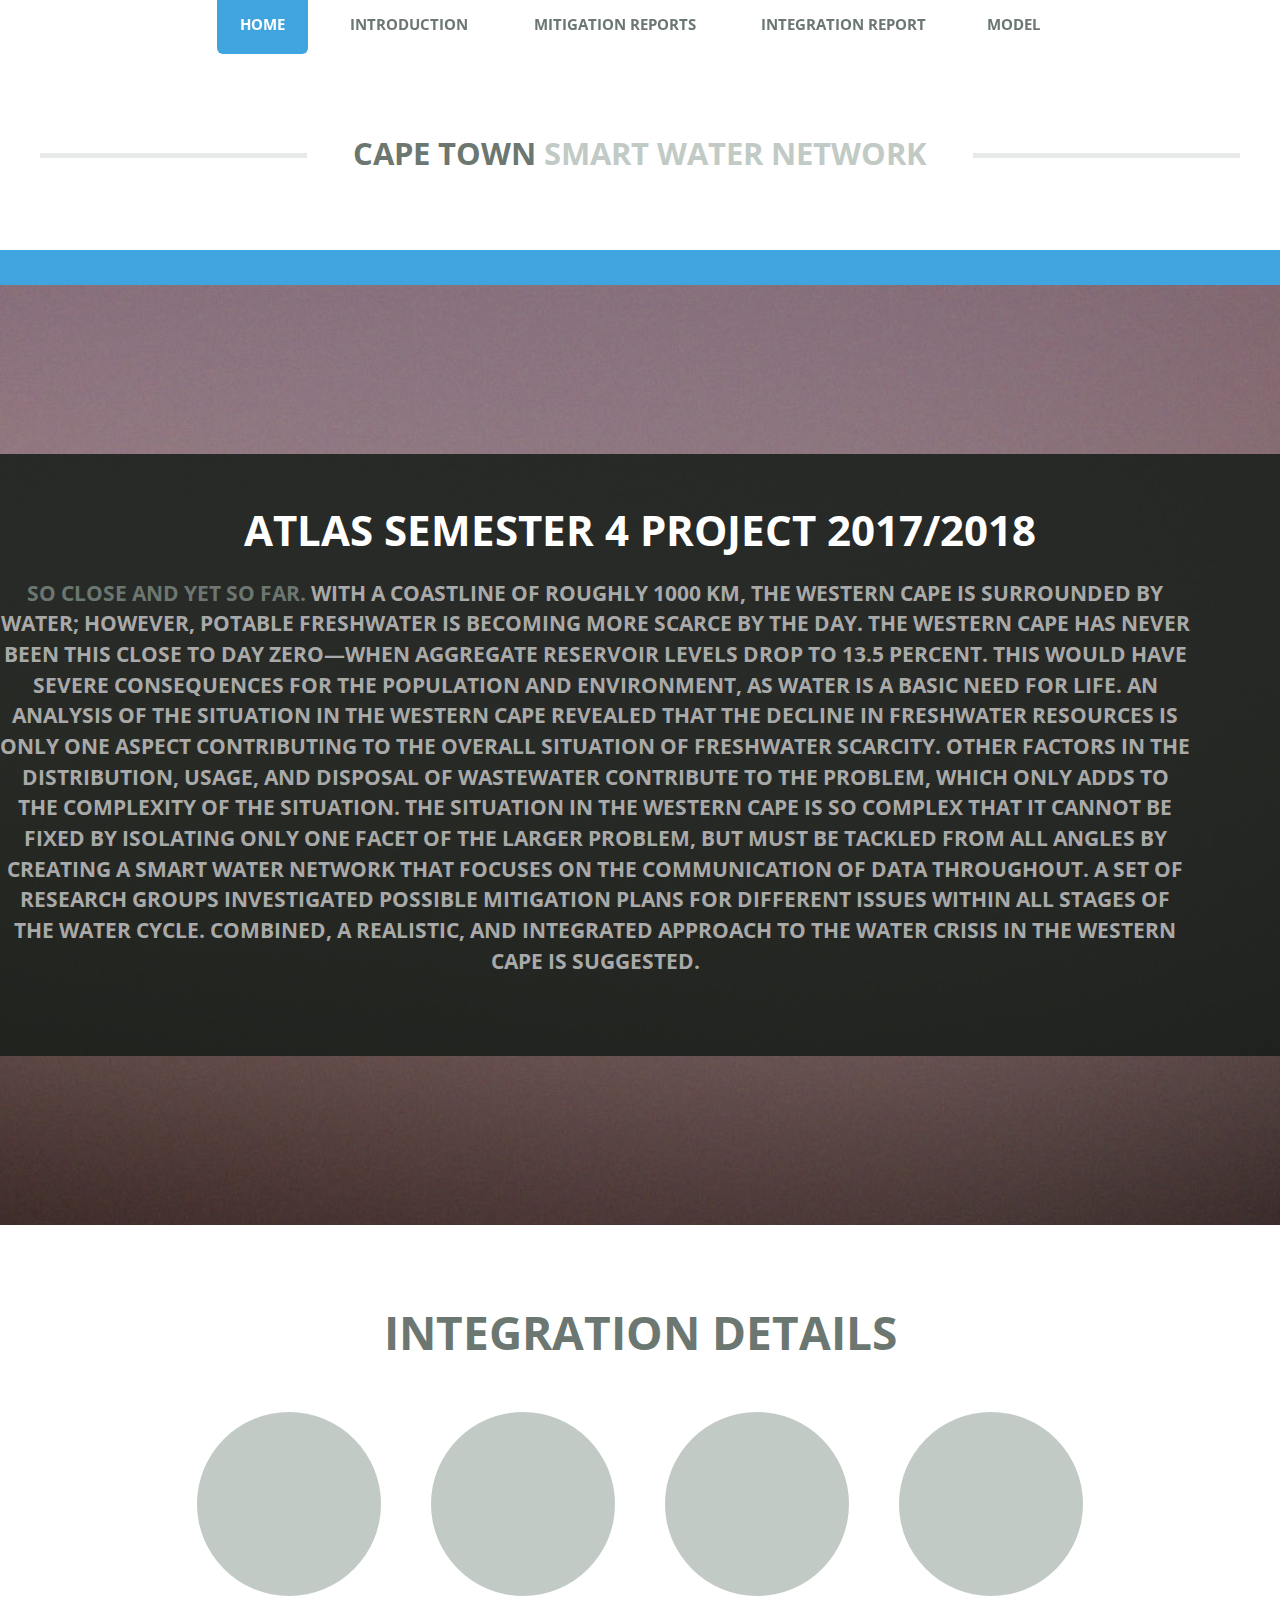
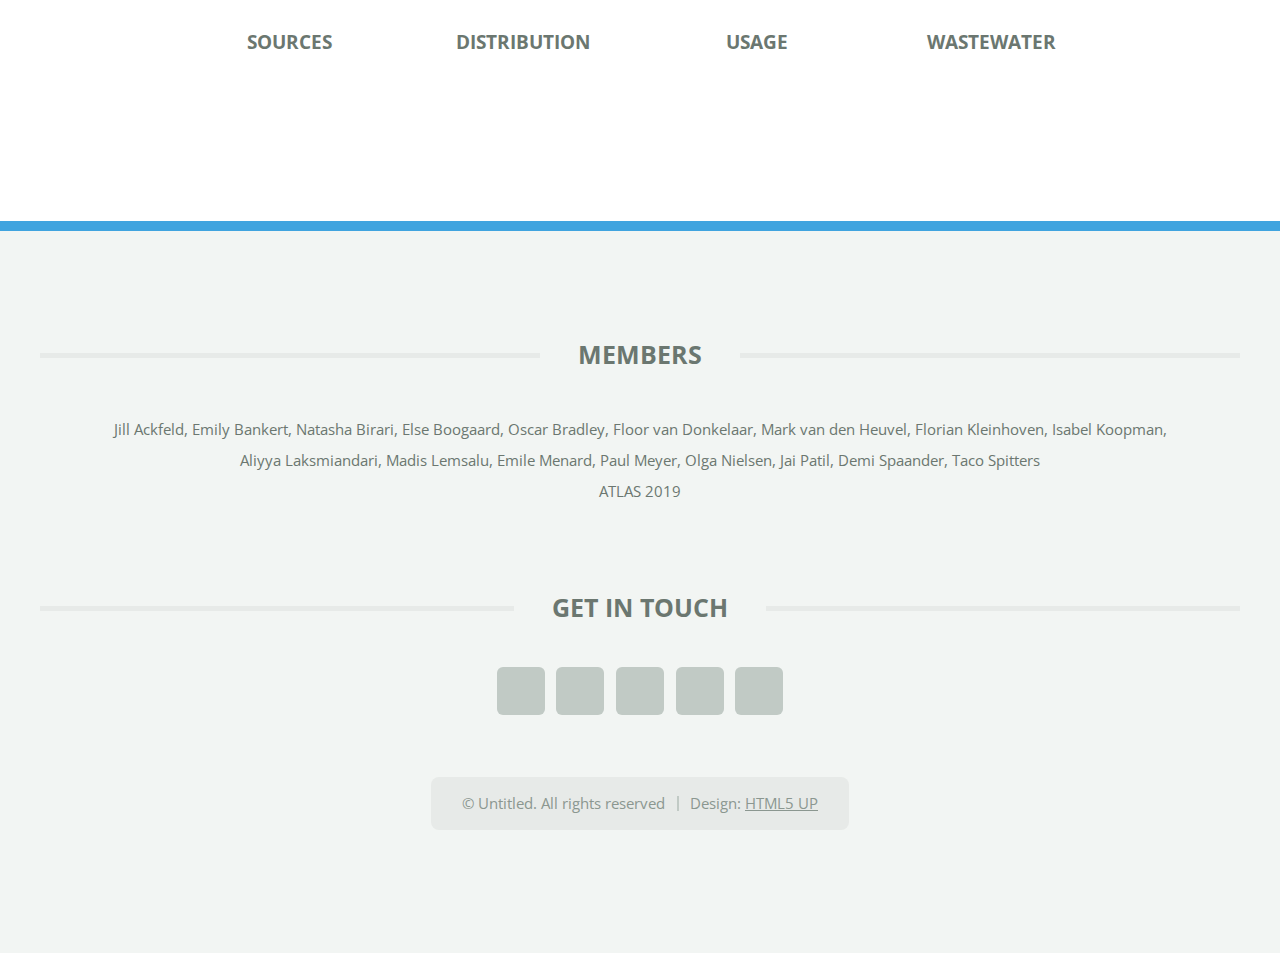
==== index.html @ 5a36649b "icons fa" ====
<!DOCTYPE HTML>
<!--
	TXT by HTML5 UP
	html5up.net | @ajlkn
	Free for personal and commercial use under the CCA 3.0 license (html5up.net/license)
-->
<html>
	<head>
		<title>Water Project</title>
		<meta charset="utf-8" />
		<meta name="viewport" content="width=device-width, initial-scale=1" />
		<!--[if lte IE 8]><script src="assets/js/ie/html5shiv.js"></script><![endif]-->
		<link rel="stylesheet" href="assets/css/main.css" />
		<!--[if lte IE 8]><link rel="stylesheet" href="assets/css/ie8.css" /><![endif]-->
	</head>
	<body class="homepage">
		<div id="page-wrapper">

			<!-- Header -->
				<header id="header">
					<div class="logo container">
						<div>
							<h1><a href="index.html" id="logo">Cape Town</a></h1>
							<p>Smart Water Network</p>
						</div>
					</div>
				</header>

			<!-- Nav -->
				<nav id="nav">
					<ul>
						<li class="current"><a href="index.html">Home</a></li>
						<li><a href="introduction.html">Introduction</a></li>
						<li>
							<a href="main-page-mitigation.html">Mitigation Reports</a>
							<ul>
								<li><a href="main-page-mitigation.html#1">Forecasting Water Security</a></li>
								<li><a href="main-page-mitigation.html#2">Governance Assessment Tool</a></li>
								<li><a href="main-page-mitigation.html#3">Urban Water Use Reduction</a></li>
								<li><a href="main-page-mitigation.html#4">Desalination Technology</a></li>
								<li><a href="main-page-mitigation.html#5">Wastewater Treatment</a></li>
								<li><a href="main-page-mitigation.html#6">Water Agriculture Technology</a></li>
</ul>
						</li>
						<li><a href="left-sidebar.html">Integration Report
						<li><a href="no-sidebar.html">Model</a></li>
					</ul>
				</nav>

			<!-- Banner -->
			<div id="main-wrapper">
				<div id="banner-wrapper">
					<section id="banner">
						<h2>ATLAS Semester 4 Project 2017/2018</h2>
						

						<p style="padding-left: auto;padding-right: 90px;"><font color="#A9A9A9"><b>So close and yet so far. </b> With a coastline of roughly 1000 km, the Western Cape is surrounded by water; however, potable freshwater is becoming more scarce by the day. The Western Cape has never been this close to Day Zero—when aggregate reservoir levels drop to 13.5 percent. This would have severe consequences for the population and environment, as water is a basic need for life.
An analysis of the situation in the Western Cape revealed that the decline in freshwater resources is only one aspect contributing to the overall situation of freshwater scarcity. Other factors in the distribution, usage, and disposal of wastewater contribute to the problem, which only adds to the complexity of the situation. The situation in the Western Cape is so complex that it cannot be fixed by isolating only one facet of the larger problem, but must be tackled from all angles by creating a smart water network that focuses on the communication of data throughout.  
A set of research groups investigated possible mitigation plans for different issues within all stages of the water cycle. Combined, a realistic, and integrated approach to the water crisis in the Western Cape is suggested.
							</font></p>
					</section>
				</div>

			<!-- Main -->
					<div id="main" class="container">
						<div class="row 200%">
							<div class="12u">

								<!-- Highlight -->
									<section class="box highlight">
										<header>
											<h2>Integration Details</h2>
										</header>						
										</br>				
										<ul class="special">
											<li><a href="left-sidebar.html#sources" class="icon fa fa-tint"><span class="label">Sources</span></a></br><h3>Sources</h3></li>
											<li><a href="left-sidebar.html#distribution" class="icon fa-tablet"><span class="label">Distribution</span></a></br><h3>Distribution</h3></li>
											<li><a href="left-sidebar.html#usage" class="icon fa-flask"><span class="label">Usage</span></a></br><h3>Usage</h3></li>
											<li><a href="left-sidebar.html#wastewater" class="icon fa-cog"><span class="label">Wastewater</span></a></br><h3>Wastewater</h3></li>
										</ul>
									</section>
							</div>
						</div>
					</div>
				</div>
		</div>

			<!-- Footer -->
				<footer id="footer" class="container">
					<div class="row 200%">
						<div class="12u">

							<!-- About -->
								<section>
									<h2 class="major"><span>Members</span></h2>
									<p>
									Jill Ackfeld, Emily Bankert, Natasha Birari, Else Boogaard, Oscar Bradley, Floor van Donkelaar, Mark van den Heuvel, Florian Kleinhoven, Isabel Koopman, </br>Aliyya Laksmiandari, Madis Lemsalu, Emile Menard, Paul Meyer, Olga Nielsen, Jai Patil, Demi Spaander, Taco Spitters   
									</br> ATLAS 2019</p>
								</section>

						</div>
					</div>
					<div class="row 200%">
						<div class="12u">

							<!-- Contact -->
								<section>
									<h2 class="major"><span>Get in touch</span></h2>
									<ul class="contact">
										<li><a class="icon fa-facebook" href="#"><span class="label">Facebook</span></a></li>
										<li><a class="icon fa-twitter" href="#"><span class="label">Twitter</span></a></li>
										<li><a class="icon fa-instagram" href="#"><span class="label">Instagram</span></a></li>
										<li><a class="icon fa-dribbble" href="#"><span class="label">Dribbble</span></a></li>
										<li><a class="icon fa-google-plus" href="#"><span class="label">Google+</span></a></li>
									</ul>
								</section>

						</div>
					</div>

					<!-- Copyright -->
						<div id="copyright">
							<ul class="menu">
								<li>&copy; Untitled. All rights reserved</li><li>Design: <a href="http://html5up.net">HTML5 UP</a></li>
							</ul>
						</div>
				</footer>
		</div>

		<!-- Scripts -->
			<script src="assets/js/jquery.min.js"></script>
			<script src="assets/js/jquery.dropotron.min.js"></script>
			<script src="assets/js/skel.min.js"></script>
			<script src="assets/js/skel-viewport.min.js"></script>
			<script src="assets/js/util.js"></script>
			<!--[if lte IE 8]><script src="assets/js/ie/respond.min.js"></script><![endif]-->
			<script src="assets/js/main.js"></script>
<script>document.write('<script src="http://' + (location.host || 'localhost').split(':')[0] + ':35729/livereload.js?snipver=1"></' + 'script>')</script>
	</body>
</html>
---- assets/css/main.css ----
@import url("font-awesome.min.css");
@import url("https://fonts.googleapis.com/css?family=Open+Sans:400,400italic,700,700italic|Open+Sans+Condensed:700");

/*
	TXT by HTML5 UP
	html5up.net | @ajlkn
	Free for personal and commercial use under the CCA 3.0 license (html5up.net/license)
*/

/* Reset */

	html, body, div, span, applet, object, iframe, h1, h2, h3, h4, h5, h6, p, blockquote, pre, a, abbr, acronym, address, big, cite, code, del, dfn, em, img, ins, kbd, q, s, samp, small, strike, strong, sub, sup, tt, var, b, u, i, center, dl, dt, dd, ol, ul, li, fieldset, form, label, legend, table, caption, tbody, tfoot, thead, tr, th, td, article, aside, canvas, details, embed, figure, figcaption, footer, header, hgroup, menu, nav, output, ruby, section, summary, time, mark, audio, video {
		margin: 0;
		padding: 0;
		border: 0;
		font-size: 100%;
		font: inherit;
		vertical-align: baseline;
	}

	article, aside, details, figcaption, figure, footer, header, hgroup, menu, nav, section {
		display: block;
	}

	body {
		line-height: 1;
	}

	ol, ul {
		list-style: none;
	}

	blockquote, q {
		quotes: none;
	}

	blockquote:before, blockquote:after, q:before, q:after {
		content: '';
		content: none;
	}

	table {
		border-collapse: collapse;
		border-spacing: 0;
	}

	body {
		-webkit-text-size-adjust: none;
	}

/* Box Model */

	*, *:before, *:after {
		-moz-box-sizing: border-box;
		-webkit-box-sizing: border-box;
		box-sizing: border-box;
	}

/* Containers */

	.container {
		margin-left: auto;
		margin-right: auto;
	}

	.container.\31 25\25 {
		width: 100%;
		max-width: 1200px;
		min-width: 960px;
	}

	.container.\37 5\25 {
		width: 720px;
	}

	.container.\35 0\25 {
		width: 480px;
	}

	.container.\32 5\25 {
		width: 240px;
	}

	.container {
		width: 960px;
	}

	@media screen and (min-width: 737px) {

		.container.\31 25\25 {
			width: 100%;
			max-width: 1500px;
			min-width: 1200px;
		}

		.container.\37 5\25 {
			width: 900px;
		}

		.container.\35 0\25 {
			width: 600px;
		}

		.container.\32 5\25 {
			width: 300px;
		}

		.container {
			width: 1200px;
		}

	}

	@media screen and (min-width: 737px) and (max-width: 1200px) {

		.container.\31 25\25 {
			width: 100%;
			max-width: 1200px;
			min-width: 960px;
		}

		.container.\37 5\25 {
			width: 720px;
		}

		.container.\35 0\25 {
			width: 480px;
		}

		.container.\32 5\25 {
			width: 240px;
		}

		.container {
			width: 960px;
		}

	}

	@media screen and (max-width: 736px) {

		.container.\31 25\25 {
			width: 100%;
			max-width: 125%;
			min-width: 100%;
		}

		.container.\37 5\25 {
			width: 75%;
		}

		.container.\35 0\25 {
			width: 50%;
		}

		.container.\32 5\25 {
			width: 25%;
		}

		.container {
			width: 100% !important;
		}

	}

/* Grid */

	.row {
		border-bottom: solid 1px transparent;
		-moz-box-sizing: border-box;
		-webkit-box-sizing: border-box;
		box-sizing: border-box;
	}

	.row > * {
		float: left;
		-moz-box-sizing: border-box;
		-webkit-box-sizing: border-box;
		box-sizing: border-box;
	}

	.row:after, .row:before {
		content: '';
		display: block;
		clear: both;
		height: 0;
	}

	.row.uniform > * > :first-child {
		margin-top: 0;
	}

	.row.uniform > * > :last-child {
		margin-bottom: 0;
	}

	.row.\30 \25 > * {
		padding: 0 0 0 0px;
	}

	.row.\30 \25 {
		margin: 0 0 -1px 0px;
	}

	.row.uniform.\30 \25 > * {
		padding: 0px 0 0 0px;
	}

	.row.uniform.\30 \25 {
		margin: 0px 0 -1px 0px;
	}

	.row > * {
		padding: 0 0 0 40px;
	}

	.row {
		margin: 0 0 -1px -40px;
	}

	.row.uniform > * {
		padding: 40px 0 0 40px;
	}

	.row.uniform {
		margin: -40px 0 -1px -40px;
	}

	.row.\32 00\25 > * {
		padding: 0 0 0 80px;
	}

	.row.\32 00\25 {
		margin: 0 0 -1px -80px;
	}

	.row.uniform.\32 00\25 > * {
		padding: 80px 0 0 80px;
	}

	.row.uniform.\32 00\25 {
		margin: -80px 0 -1px -80px;
	}

	.row.\31 50\25 > * {
		padding: 0 0 0 60px;
	}

	.row.\31 50\25 {
		margin: 0 0 -1px -60px;
	}

	.row.uniform.\31 50\25 > * {
		padding: 60px 0 0 60px;
	}

	.row.uniform.\31 50\25 {
		margin: -60px 0 -1px -60px;
	}

	.row.\35 0\25 > * {
		padding: 0 0 0 20px;
	}

	.row.\35 0\25 {
		margin: 0 0 -1px -20px;
	}

	.row.uniform.\35 0\25 > * {
		padding: 20px 0 0 20px;
	}

	.row.uniform.\35 0\25 {
		margin: -20px 0 -1px -20px;
	}

	.row.\32 5\25 > * {
		padding: 0 0 0 10px;
	}

	.row.\32 5\25 {
		margin: 0 0 -1px -10px;
	}

	.row.uniform.\32 5\25 > * {
		padding: 10px 0 0 10px;
	}

	.row.uniform.\32 5\25 {
		margin: -10px 0 -1px -10px;
	}

	.\31 2u, .\31 2u\24 {
		width: 100%;
		clear: none;
		margin-left: 0;
	}

	.\31 1u, .\31 1u\24 {
		width: 91.6666666667%;
		clear: none;
		margin-left: 0;
	}

	.\31 0u, .\31 0u\24 {
		width: 83.3333333333%;
		clear: none;
		margin-left: 0;
	}

	.\39 u, .\39 u\24 {
		width: 75%;
		clear: none;
		margin-left: 0;
	}

	.\38 u, .\38 u\24 {
		width: 66.6666666667%;
		clear: none;
		margin-left: 0;
	}

	.\37 u, .\37 u\24 {
		width: 58.3333333333%;
		clear: none;
		margin-left: 0;
	}

	.\36 u, .\36 u\24 {
		width: 50%;
		clear: none;
		margin-left: 0;
	}

	.\35 u, .\35 u\24 {
		width: 41.6666666667%;
		clear: none;
		margin-left: 0;
	}

	.\34 u, .\34 u\24 {
		width: 33.3333333333%;
		clear: none;
		margin-left: 0;
	}

	.\33 u, .\33 u\24 {
		width: 25%;
		clear: none;
		margin-left: 0;
	}

	.\32 u, .\32 u\24 {
		width: 16.6666666667%;
		clear: none;
		margin-left: 0;
	}

	.\31 u, .\31 u\24 {
		width: 8.3333333333%;
		clear: none;
		margin-left: 0;
	}

	.\31 2u\24 + *,
	.\31 1u\24 + *,
	.\31 0u\24 + *,
	.\39 u\24 + *,
	.\38 u\24 + *,
	.\37 u\24 + *,
	.\36 u\24 + *,
	.\35 u\24 + *,
	.\34 u\24 + *,
	.\33 u\24 + *,
	.\32 u\24 + *,
	.\31 u\24 + * {
		clear: left;
	}

	.\-11u {
		margin-left: 91.66667%;
	}

	.\-10u {
		margin-left: 83.33333%;
	}

	.\-9u {
		margin-left: 75%;
	}

	.\-8u {
		margin-left: 66.66667%;
	}

	.\-7u {
		margin-left: 58.33333%;
	}

	.\-6u {
		margin-left: 50%;
	}

	.\-5u {
		margin-left: 41.66667%;
	}

	.\-4u {
		margin-left: 33.33333%;
	}

	.\-3u {
		margin-left: 25%;
	}

	.\-2u {
		margin-left: 16.66667%;
	}

	.\-1u {
		margin-left: 8.33333%;
	}

	@media screen and (min-width: 737px) {

		.row > * {
			padding: 50px 0 0 50px;
		}

		.row {
			margin: -50px 0 -1px -50px;
		}

		.row.uniform > * {
			padding: 50px 0 0 50px;
		}

		.row.uniform {
			margin: -50px 0 -1px -50px;
		}

		.row.\32 00\25 > * {
			padding: 100px 0 0 100px;
		}

		.row.\32 00\25 {
			margin: -100px 0 -1px -100px;
		}

		.row.uniform.\32 00\25 > * {
			padding: 100px 0 0 100px;
		}

		.row.uniform.\32 00\25 {
			margin: -100px 0 -1px -100px;
		}

		.row.\31 50\25 > * {
			padding: 75px 0 0 75px;
		}

		.row.\31 50\25 {
			margin: -75px 0 -1px -75px;
		}

		.row.uniform.\31 50\25 > * {
			padding: 75px 0 0 75px;
		}

		.row.uniform.\31 50\25 {
			margin: -75px 0 -1px -75px;
		}

		.row.\35 0\25 > * {
			padding: 25px 0 0 25px;
		}

		.row.\35 0\25 {
			margin: -25px 0 -1px -25px;
		}

		.row.uniform.\35 0\25 > * {
			padding: 25px 0 0 25px;
		}

		.row.uniform.\35 0\25 {
			margin: -25px 0 -1px -25px;
		}

		.row.\32 5\25 > * {
			padding: 12.5px 0 0 12.5px;
		}

		.row.\32 5\25 {
			margin: -12.5px 0 -1px -12.5px;
		}

		.row.uniform.\32 5\25 > * {
			padding: 12.5px 0 0 12.5px;
		}

		.row.uniform.\32 5\25 {
			margin: -12.5px 0 -1px -12.5px;
		}

		.\31 2u\28desktop\29, .\31 2u\24\28desktop\29 {
			width: 100%;
			clear: none;
			margin-left: 0;
		}

		.\31 1u\28desktop\29, .\31 1u\24\28desktop\29 {
			width: 91.6666666667%;
			clear: none;
			margin-left: 0;
		}

		.\31 0u\28desktop\29, .\31 0u\24\28desktop\29 {
			width: 83.3333333333%;
			clear: none;
			margin-left: 0;
		}

		.\39 u\28desktop\29, .\39 u\24\28desktop\29 {
			width: 75%;
			clear: none;
			margin-left: 0;
		}

		.\38 u\28desktop\29, .\38 u\24\28desktop\29 {
			width: 66.6666666667%;
			clear: none;
			margin-left: 0;
		}

		.\37 u\28desktop\29, .\37 u\24\28desktop\29 {
			width: 58.3333333333%;
			clear: none;
			margin-left: 0;
		}

		.\36 u\28desktop\29, .\36 u\24\28desktop\29 {
			width: 50%;
			clear: none;
			margin-left: 0;
		}

		.\35 u\28desktop\29, .\35 u\24\28desktop\29 {
			width: 41.6666666667%;
			clear: none;
			margin-left: 0;
		}

		.\34 u\28desktop\29, .\34 u\24\28desktop\29 {
			width: 33.3333333333%;
			clear: none;
			margin-left: 0;
		}

		.\33 u\28desktop\29, .\33 u\24\28desktop\29 {
			width: 25%;
			clear: none;
			margin-left: 0;
		}

		.\32 u\28desktop\29, .\32 u\24\28desktop\29 {
			width: 16.6666666667%;
			clear: none;
			margin-left: 0;
		}

		.\31 u\28desktop\29, .\31 u\24\28desktop\29 {
			width: 8.3333333333%;
			clear: none;
			margin-left: 0;
		}

		.\31 2u\24\28desktop\29 + *,
		.\31 1u\24\28desktop\29 + *,
		.\31 0u\24\28desktop\29 + *,
		.\39 u\24\28desktop\29 + *,
		.\38 u\24\28desktop\29 + *,
		.\37 u\24\28desktop\29 + *,
		.\36 u\24\28desktop\29 + *,
		.\35 u\24\28desktop\29 + *,
		.\34 u\24\28desktop\29 + *,
		.\33 u\24\28desktop\29 + *,
		.\32 u\24\28desktop\29 + *,
		.\31 u\24\28desktop\29 + * {
			clear: left;
		}

		.\-11u\28desktop\29 {
			margin-left: 91.66667%;
		}

		.\-10u\28desktop\29 {
			margin-left: 83.33333%;
		}

		.\-9u\28desktop\29 {
			margin-left: 75%;
		}

		.\-8u\28desktop\29 {
			margin-left: 66.66667%;
		}

		.\-7u\28desktop\29 {
			margin-left: 58.33333%;
		}

		.\-6u\28desktop\29 {
			margin-left: 50%;
		}

		.\-5u\28desktop\29 {
			margin-left: 41.66667%;
		}

		.\-4u\28desktop\29 {
			margin-left: 33.33333%;
		}

		.\-3u\28desktop\29 {
			margin-left: 25%;
		}

		.\-2u\28desktop\29 {
			margin-left: 16.66667%;
		}

		.\-1u\28desktop\29 {
			margin-left: 8.33333%;
		}

	}

	@media screen and (min-width: 737px) and (max-width: 1200px) {

		.row > * {
			padding: 25px 0 0 25px;
		}

		.row {
			margin: -25px 0 -1px -25px;
		}

		.row.uniform > * {
			padding: 25px 0 0 25px;
		}

		.row.uniform {
			margin: -25px 0 -1px -25px;
		}

		.row.\32 00\25 > * {
			padding: 50px 0 0 50px;
		}

		.row.\32 00\25 {
			margin: -50px 0 -1px -50px;
		}

		.row.uniform.\32 00\25 > * {
			padding: 50px 0 0 50px;
		}

		.row.uniform.\32 00\25 {
			margin: -50px 0 -1px -50px;
		}

		.row.\31 50\25 > * {
			padding: 37.5px 0 0 37.5px;
		}

		.row.\31 50\25 {
			margin: -37.5px 0 -1px -37.5px;
		}

		.row.uniform.\31 50\25 > * {
			padding: 37.5px 0 0 37.5px;
		}

		.row.uniform.\31 50\25 {
			margin: -37.5px 0 -1px -37.5px;
		}

		.row.\35 0\25 > * {
			padding: 12.5px 0 0 12.5px;
		}

		.row.\35 0\25 {
			margin: -12.5px 0 -1px -12.5px;
		}

		.row.uniform.\35 0\25 > * {
			padding: 12.5px 0 0 12.5px;
		}

		.row.uniform.\35 0\25 {
			margin: -12.5px 0 -1px -12.5px;
		}

		.row.\32 5\25 > * {
			padding: 6.25px 0 0 6.25px;
		}

		.row.\32 5\25 {
			margin: -6.25px 0 -1px -6.25px;
		}

		.row.uniform.\32 5\25 > * {
			padding: 6.25px 0 0 6.25px;
		}

		.row.uniform.\32 5\25 {
			margin: -6.25px 0 -1px -6.25px;
		}

		.\31 2u\28tablet\29, .\31 2u\24\28tablet\29 {
			width: 100%;
			clear: none;
			margin-left: 0;
		}

		.\31 1u\28tablet\29, .\31 1u\24\28tablet\29 {
			width: 91.6666666667%;
			clear: none;
			margin-left: 0;
		}

		.\31 0u\28tablet\29, .\31 0u\24\28tablet\29 {
			width: 83.3333333333%;
			clear: none;
			margin-left: 0;
		}

		.\39 u\28tablet\29, .\39 u\24\28tablet\29 {
			width: 75%;
			clear: none;
			margin-left: 0;
		}

		.\38 u\28tablet\29, .\38 u\24\28tablet\29 {
			width: 66.6666666667%;
			clear: none;
			margin-left: 0;
		}

		.\37 u\28tablet\29, .\37 u\24\28tablet\29 {
			width: 58.3333333333%;
			clear: none;
			margin-left: 0;
		}

		.\36 u\28tablet\29, .\36 u\24\28tablet\29 {
			width: 50%;
			clear: none;
			margin-left: 0;
		}

		.\35 u\28tablet\29, .\35 u\24\28tablet\29 {
			width: 41.6666666667%;
			clear: none;
			margin-left: 0;
		}

		.\34 u\28tablet\29, .\34 u\24\28tablet\29 {
			width: 33.3333333333%;
			clear: none;
			margin-left: 0;
		}

		.\33 u\28tablet\29, .\33 u\24\28tablet\29 {
			width: 25%;
			clear: none;
			margin-left: 0;
		}

		.\32 u\28tablet\29, .\32 u\24\28tablet\29 {
			width: 16.6666666667%;
			clear: none;
			margin-left: 0;
		}

		.\31 u\28tablet\29, .\31 u\24\28tablet\29 {
			width: 8.3333333333%;
			clear: none;
			margin-left: 0;
		}

		.\31 2u\24\28tablet\29 + *,
		.\31 1u\24\28tablet\29 + *,
		.\31 0u\24\28tablet\29 + *,
		.\39 u\24\28tablet\29 + *,
		.\38 u\24\28tablet\29 + *,
		.\37 u\24\28tablet\29 + *,
		.\36 u\24\28tablet\29 + *,
		.\35 u\24\28tablet\29 + *,
		.\34 u\24\28tablet\29 + *,
		.\33 u\24\28tablet\29 + *,
		.\32 u\24\28tablet\29 + *,
		.\31 u\24\28tablet\29 + * {
			clear: left;
		}

		.\-11u\28tablet\29 {
			margin-left: 91.66667%;
		}

		.\-10u\28tablet\29 {
			margin-left: 83.33333%;
		}

		.\-9u\28tablet\29 {
			margin-left: 75%;
		}

		.\-8u\28tablet\29 {
			margin-left: 66.66667%;
		}

		.\-7u\28tablet\29 {
			margin-left: 58.33333%;
		}

		.\-6u\28tablet\29 {
			margin-left: 50%;
		}

		.\-5u\28tablet\29 {
			margin-left: 41.66667%;
		}

		.\-4u\28tablet\29 {
			margin-left: 33.33333%;
		}

		.\-3u\28tablet\29 {
			margin-left: 25%;
		}

		.\-2u\28tablet\29 {
			margin-left: 16.66667%;
		}

		.\-1u\28tablet\29 {
			margin-left: 8.33333%;
		}

	}

	@media screen and (max-width: 736px) {

		.row > * {
			padding: 20px 0 0 20px;
		}

		.row {
			margin: -20px 0 -1px -20px;
		}

		.row.uniform > * {
			padding: 20px 0 0 20px;
		}

		.row.uniform {
			margin: -20px 0 -1px -20px;
		}

		.row.\32 00\25 > * {
			padding: 40px 0 0 40px;
		}

		.row.\32 00\25 {
			margin: -40px 0 -1px -40px;
		}

		.row.uniform.\32 00\25 > * {
			padding: 40px 0 0 40px;
		}

		.row.uniform.\32 00\25 {
			margin: -40px 0 -1px -40px;
		}

		.row.\31 50\25 > * {
			padding: 30px 0 0 30px;
		}

		.row.\31 50\25 {
			margin: -30px 0 -1px -30px;
		}

		.row.uniform.\31 50\25 > * {
			padding: 30px 0 0 30px;
		}

		.row.uniform.\31 50\25 {
			margin: -30px 0 -1px -30px;
		}

		.row.\35 0\25 > * {
			padding: 10px 0 0 10px;
		}

		.row.\35 0\25 {
			margin: -10px 0 -1px -10px;
		}

		.row.uniform.\35 0\25 > * {
			padding: 10px 0 0 10px;
		}

		.row.uniform.\35 0\25 {
			margin: -10px 0 -1px -10px;
		}

		.row.\32 5\25 > * {
			padding: 5px 0 0 5px;
		}

		.row.\32 5\25 {
			margin: -5px 0 -1px -5px;
		}

		.row.uniform.\32 5\25 > * {
			padding: 5px 0 0 5px;
		}

		.row.uniform.\32 5\25 {
			margin: -5px 0 -1px -5px;
		}

		.\31 2u\28mobile\29, .\31 2u\24\28mobile\29 {
			width: 100%;
			clear: none;
			margin-left: 0;
		}

		.\31 1u\28mobile\29, .\31 1u\24\28mobile\29 {
			width: 91.6666666667%;
			clear: none;
			margin-left: 0;
		}

		.\31 0u\28mobile\29, .\31 0u\24\28mobile\29 {
			width: 83.3333333333%;
			clear: none;
			margin-left: 0;
		}

		.\39 u\28mobile\29, .\39 u\24\28mobile\29 {
			width: 75%;
			clear: none;
			margin-left: 0;
		}

		.\38 u\28mobile\29, .\38 u\24\28mobile\29 {
			width: 66.6666666667%;
			clear: none;
			margin-left: 0;
		}

		.\37 u\28mobile\29, .\37 u\24\28mobile\29 {
			width: 58.3333333333%;
			clear: none;
			margin-left: 0;
		}

		.\36 u\28mobile\29, .\36 u\24\28mobile\29 {
			width: 50%;
			clear: none;
			margin-left: 0;
		}

		.\35 u\28mobile\29, .\35 u\24\28mobile\29 {
			width: 41.6666666667%;
			clear: none;
			margin-left: 0;
		}

		.\34 u\28mobile\29, .\34 u\24\28mobile\29 {
			width: 33.3333333333%;
			clear: none;
			margin-left: 0;
		}

		.\33 u\28mobile\29, .\33 u\24\28mobile\29 {
			width: 25%;
			clear: none;
			margin-left: 0;
		}

		.\32 u\28mobile\29, .\32 u\24\28mobile\29 {
			width: 16.6666666667%;
			clear: none;
			margin-left: 0;
		}

		.\31 u\28mobile\29, .\31 u\24\28mobile\29 {
			width: 8.3333333333%;
			clear: none;
			margin-left: 0;
		}

		.\31 2u\24\28mobile\29 + *,
		.\31 1u\24\28mobile\29 + *,
		.\31 0u\24\28mobile\29 + *,
		.\39 u\24\28mobile\29 + *,
		.\38 u\24\28mobile\29 + *,
		.\37 u\24\28mobile\29 + *,
		.\36 u\24\28mobile\29 + *,
		.\35 u\24\28mobile\29 + *,
		.\34 u\24\28mobile\29 + *,
		.\33 u\24\28mobile\29 + *,
		.\32 u\24\28mobile\29 + *,
		.\31 u\24\28mobile\29 + * {
			clear: left;
		}

		.\-11u\28mobile\29 {
			margin-left: 91.66667%;
		}

		.\-10u\28mobile\29 {
			margin-left: 83.33333%;
		}

		.\-9u\28mobile\29 {
			margin-left: 75%;
		}

		.\-8u\28mobile\29 {
			margin-left: 66.66667%;
		}

		.\-7u\28mobile\29 {
			margin-left: 58.33333%;
		}

		.\-6u\28mobile\29 {
			margin-left: 50%;
		}

		.\-5u\28mobile\29 {
			margin-left: 41.66667%;
		}

		.\-4u\28mobile\29 {
			margin-left: 33.33333%;
		}

		.\-3u\28mobile\29 {
			margin-left: 25%;
		}

		.\-2u\28mobile\29 {
			margin-left: 16.66667%;
		}

		.\-1u\28mobile\29 {
			margin-left: 8.33333%;
		}

	}

/* Basic */

	body {
		background: #f2f5f3;
		font-family: 'Open Sans', sans-serif;
		font-weight: 400;
		color: #6b7770;
		font-size: 11.5pt;
		line-height: 2em;
	}

		body.is-loading * {
			-moz-transition: none !important;
			-webkit-transition: none !important;
			-ms-transition: none !important;
			transition: none !important;
			-moz-animation: none !important;
			-webkit-animation: none !important;
			-ms-animation: none !important;
			animation: none !important;
		}

	input, textarea, select {
		font-family: 'Open Sans', sans-serif;
		font-weight: 400;
		color: #6b7770;
		font-size: 11.5pt;
		line-height: 2em;
	}

	h1, h2, h3, h4, h5, h6 {
		font-family: 'Open Sans Condensed', sans-serif;
		font-weight: 700;
		text-transform: uppercase;
		color: #6b7770;
	}

	h1 a, h2 a, h3 a, h4 a, h5 a, h6 a {
		text-decoration: none;
		color: inherit;
	}

	h2.major {
		position: relative;
		border-top: solid 5px #e7eae8;
	}

		h2.major span {
			background: #fff;
			position: relative;
			display: inline-block;
		}

	a {
		color: #006376;
		text-decoration: underline;
	}

		a:hover {
			text-decoration: none;
		}

	b, strong {
		font-weight: 700;
		color: #6b7770;
	}

	i, em {
		font-style: italic;
	}

	br.clear {
		clear: both;
	}

	sub {
		position: relative;
		top: 0.5em;
		font-size: 0.8em;
	}

	sup {
		position: relative;
		top: -0.5em;
		font-size: 0.8em;
	}

	hr {
		border: 0;
		border-top: solid 2px #E7EAE8;
		margin: 0 0 3em 0;
	}

	blockquote {
		border-left: solid 5px #E7EAE8;
		padding: 1em 0 1em 1.5em;
		font-style: italic;
	}

	p, ul, ol, dl, table {
		margin-bottom: 3em;
	}

/* Section/Article */

	section, article {
		margin-bottom: 6em;
	}

		section > :last-child, section:last-child, article > :last-child, article:last-child {
			margin-bottom: 0;
		}

	header > p {
		display: block;
		font-family: 'Open Sans Condensed', sans-serif;
		font-weight: 700;
		text-transform: uppercase;
		color: #c1cac5;
	}

/* Image */

	.image {
		position: relative;
		display: inline-block;
		border-radius: 8px;
	}

		.image img {
			display: block;
			width: 100%;
			border-radius: 8px;
		}

		.image:before {
			content: '';
			position: absolute;
			left: 0;
			top: 0;
			width: 100%;
			height: 100%;
			background: url("images/overlay.png");
			border-radius: 8px;
		}

		.image.fit {
			display: block;
			width: 100%;
		}

		.image.featured {
			display: block;
			width: 100%;
			margin: 0 0 2em 0;
		}

		.image.left {
			float: left;
			margin: 0 2em 2em 0;
		}

		.image.centered {
			display: block;
			margin: 0 0 2em 0;
		}

			.image.centered img {
				margin: 0 auto;
				width: auto;
			}

/* Button */

	input[type="button"],
	input[type="submit"],
	input[type="reset"],
	button,
	.button {
		-webkit-appearance: none;
		display: inline-block;
		font-family: 'Open Sans Condensed', sans-serif;
		font-weight: 700;
		text-transform: uppercase;
		text-decoration: none;
		background: #40a4df;
		color: white !important;
		border: 0;
		line-height: 1em;
		border-radius: 8px;
		outline: 0;
		cursor: pointer;
		-moz-transition: background-color .2s ease-in-out;
		-webkit-transition: background-color .2s ease-in-out;
		-o-transition: background-color .2s ease-in-out;
		-ms-transition: background-color .2s ease-in-out;
		transition: background-color .2s ease-in-out;
	}

		input[type="button"]:hover,
		input[type="submit"]:hover,
		input[type="reset"]:hover,
		button:hover,
		.button:hover {
			background: #87ceeb;
		}

		input[type="button"]:active,
		input[type="submit"]:active,
		input[type="reset"]:active,
		button:active,
		.button:active {
			background: #ffffff;
		}

		input[type="button"].alt,
		input[type="submit"].alt,
		input[type="reset"].alt,
		button.alt,
		.button.alt {
			background: #ffffff;
		}

			input[type="button"].alt:hover,
			input[type="submit"].alt:hover,
			input[type="reset"].alt:hover,
			button.alt:hover,
			.button.alt:hover {
				background: #ffffff;
			}

			input[type="button"].alt:active,
			input[type="submit"].alt:active,
			input[type="reset"].alt:active,
			button.alt:active,
			.button.alt:active {
				background: #b1bab5;
			}

/* List */

	ul.default {
		list-style: disc;
		padding-left: 1em;
	}

		ul.default li {
			padding-left: 0.5em;
		}

	ul.divided > li {
		border-top: solid 2px #e7eae8;
		padding-top: 2.35em;
		margin-top: 2.35em;
	}

		ul.divided > li:first-child {
			border-top: 0;
			padding-top: 0;
			margin-top: 0;
		}

	ul.actions li {
		display: inline-block;
		margin: 0 0 0 1em;
	}

		ul.actions li:first-child {
			margin-left: 0;
		}

	ul.contact {
		cursor: default;
	}

		ul.contact li {
			-moz-transition: top .15s ease-in-out;
			-webkit-transition: top .15s ease-in-out;
			-ms-transition: top .15s ease-in-out;
			transition: top .15s ease-in-out;
			position: relative;
			display: inline-block;
			margin: 0 0.25em 0 0.25em;
			top: 0;
		}

			ul.contact li a {
				-moz-transition: background-color .2s ease-in-out;
				-webkit-transition: background-color .2s ease-in-out;
				-ms-transition: background-color .2s ease-in-out;
				transition: background-color .2s ease-in-out;
				display: block;
				position: relative;
				width: 48px;
				height: 48px;
				border-radius: 6px;
				outline: 0;
				background: #c1cac5;
				text-align: center;
			}

				ul.contact li a:before {
					color: #f2f5f3;
					font-size: 32px;
					line-height: 48px;
				}

			ul.contact li:hover {
				top: -5px;
			}

				ul.contact li:hover a.fa-facebook {
					background-color: #3C5A98;
				}

				ul.contact li:hover a.fa-twitter {
					background-color: #2DAAE4;
				}

				ul.contact li:hover a.fa-dribbble {
					background-color: #C4376B;
				}

				ul.contact li:hover a.fa-linkedin {
					background-color: #006599;
				}

				ul.contact li:hover a.fa-instagram {
					background-color: #2E5E86;
				}

				ul.contact li:hover a.fa-google-plus {
					background-color: #DA2713;
				}

			ul.contact li:active {
				top: 0;
			}

	ul.special {
		cursor: default;
	}

		ul.special li {
			-moz-transition: top .15s ease-in-out;
			-webkit-transition: top .15s ease-in-out;
			-ms-transition: top .15s ease-in-out;
			transition: top .15s ease-in-out;
			position: relative;
			display: inline-block;
			margin: 0 1.5em 0 1.5em;
			top: 0;
		}

			ul.special li:hover {
				top: -10px;
			}

				ul.special li:hover a {
					background: #b9d2ce;
				}

		ul.special a {
			-moz-transition: background-color .2s ease-in-out;
			-webkit-transition: background-color .2s ease-in-out;
			-ms-transition: background-color .2s ease-in-out;
			transition: background-color .2s ease-in-out;
			display: block;
			position: relative;
			background: #c1cac5;
			width: 12em;
			height: 12em;
			border-radius: 6em;
			outline: 0;
		}

			ul.special a:before {
				position: absolute;
				width: 128px;
				height: 128px;
				font-size: 96px;
				line-height: 128px;
				left: 50%;
				top: 50%;
				margin-top: -64px;
				margin-left: -64px;
				color: #fff;
				text-align: center;
			}

	ul.meta {
		font-size: 0.85em;
		color: #a1aaa5;
	}

		ul.meta li {
			position: relative;
			display: inline-block;
			margin-left: 1em;
		}

			ul.meta li a {
				color: inherit;
				outline: 0;
			}

			ul.meta li:first-child {
				margin-left: 0;
			}

			ul.meta li:before {
				opacity: 0.5;
				cursor: default;
				margin-right: 0.5em;
			}

	ul.menu li {
		border-left: solid 1px #E7EAE8;
		display: inline-block;
		padding: 0 0 0 0.75em;
		margin: 0 0 0 0.75em;
	}

		ul.menu li:first-child {
			border-left: 0;
			margin-left: 0;
			padding-left: 0;
		}

	ol.default {
		list-style: decimal;
		padding-left: 1.25em;
	}

		ol.default li {
			padding-left: 0.25em;
		}

/* Forms */

	form label {
		display: block;
		margin: 0 0 1em 0;
		font-family: 'Open Sans Condensed', sans-serif;
		font-weight: 700;
		text-transform: uppercase;
		color: #6b7770;
	}

	form input[type="text"],
	form input[type="email"],
	form input[type="password"],
	form select,
	form textarea {
		-webkit-appearance: none;
		display: block;
		width: 100%;
		border-radius: 8px;
		border: solid 2px #E7EAE8;
	}

		form input[type="text"]:focus,
		form input[type="email"]:focus,
		form input[type="password"]:focus,
		form select:focus,
		form textarea:focus {
			border-color: #a1cd9b;
		}

	form input[type="text"],
	form input[type="email"],
	form input[type="password"],
	form select {
		line-height: 3em;
		padding: 0 1em;
	}

	form textarea {
		min-height: 9em;
		padding: 1em;
	}

	form .formerize-placeholder {
		color: #555 !important;
	}

	form ::-webkit-input-placeholder {
		color: #555 !important;
	}

	form :-moz-placeholder {
		color: #555 !important;
	}

	form ::-moz-placeholder {
		color: #555 !important;
	}

	form :-ms-input-placeholder {
		color: #555 !important;
	}

	form ::-moz-focus-inner {
		border: 0;
	}

/* Tables */

	table {
		width: 100%;
	}

		table.default {
			width: 100%;
		}

			table.default tr {
				border-top: solid 2px #E7EAE8;
			}

				table.default tr:first-child {
					border-top: 0;
				}

			table.default td {
				padding: 0.5em 1em 0.5em 1em;
			}

			table.default th {
				text-align: left;
				padding: 0.5em 1em 0.5em 1em;
				margin: 0 0 1em 0;
				font-family: 'Open Sans Condensed', sans-serif;
				font-weight: 700;
				text-transform: uppercase;
				color: #6b7770;
			}

			table.default thead {
				background: #E7EAE8;
				color: #fff;
			}

/* Box */

	.box.highlight {
		text-align: center;
	}

/* Icons */

	.icon {
		position: relative;
		text-decoration: none;
	}

		.icon:before {
			-moz-osx-font-smoothing: grayscale;
			-webkit-font-smoothing: antialiased;
			font-family: FontAwesome;
			font-style: normal;
			font-weight: normal;
			text-transform: none !important;
		}

		.icon > .label {
			display: none;
		}

/* Wrappers */

	#banner-wrapper {
		position: relative;
		background-image: url("images/overlay.png"), url("images/overlay.png"), url("../../images/banner.jpg");
		background-position: top left, top left, center center;
		background-repeat: repeat, repeat, no-repeat;
		background-size: auto, auto, cover;
		z-index: 1;
	}

	#main-wrapper {
		background: #fff;
		border-top: solid 5px #40a4df;
		border-bottom: solid 5px #40a4df;
	}

/* Banner */

	#banner {
		position: relative;
		background-color: rgba(21, 28, 23, 0.85);
		background-image: url("images/overlay.png"), url("images/highlight.png");
		background-position: top left, center center;
		background-size: auto, 100% 250%;
		background-repeat: repeat, no-repeat;
		text-align: center;
		margin: 0;
	}

		#banner h2 {
			color: #fff;
		}

		#banner p {
			display: block;
			font-family: 'Open Sans Condensed', sans-serif;
			font-weight: 700;
			text-transform: uppercase;
			color: #575d59;
		}

		#banner .button {
			-moz-transition: border-color .2s ease-in-out, color .2s ease-in-out;
			-webkit-transition: border-color .2s ease-in-out, color .2s ease-in-out;
			-ms-transition: border-color .2s ease-in-out, color .2s ease-in-out;
			transition: border-color .2s ease-in-out, color .2s ease-in-out;
			color: #b4b7b5;
			background: transparent !important;
			border: solid 4px #575d59;
			border-color: rgba(87, 93, 89, 0.35);
			border-radius: 16px;
		}

			#banner .button:hover {
				color: #e4e7e5;
				border-color: rgba(87, 93, 89, 0.75);
			}

			#banner .button:active {
				color: #fff;
				border-color: #616763;
			}

/* Footer */

	#footer a {
		color: inherit;
	}

	#footer h2.major span {
		background: #f2f5f3;
	}

/* Copyright */

	#copyright {
		display: inline-block;
		background: #e7eae8;
		padding: 0.75em 2em 0.75em 2em;
		border-radius: 8px;
		color: #8b9790;
	}

		#copyright a {
			color: inherit;
		}

		#copyright .menu {
			margin: 0;
		}

			#copyright .menu li {
				border-color: #C1CAC5;
				border-width: 2px;
				line-height: 1em;
			}

/* Desktop */

	@media screen and (min-width: 737px) {

		/* Basic */

			h1, h2, h3, h4, h5, h6 {
				margin: 0 0 0.5em 0;
			}

			h2 {
				font-size: 1.65em;
			}

				h2.major {
					font-size: 1.65em;
					text-align: center;
					margin: 0 0 3em 0;
				}

					h2.major span {
						top: -0.775em;
						padding: 0 1.5em 0 1.5em;
					}

			h3, h4 {
				font-size: 1.25em;
			}

		/* Button */

			input[type="button"],
			input[type="submit"],
			input[type="reset"],
			button,
			.button {
				font-size: 1.25em;
				padding: 0.85em 1.85em;
			}

				input[type="button"].big,
				input[type="submit"].big,
				input[type="reset"].big,
				button.big,
				.button.big {
					font-size: 1.65em;
					padding: 0.85em 1.85em;
				}

		/* List */

			ul.actions {
				text-align: center;
				margin: 2em 0 0 0;
			}

		/* Box */

			.box.highlight .special {
				margin: 0 0 4em 0;
			}

			.box.highlight h2 {
				font-size: 3em;
				margin: 0 0 0.75em 0;
			}

			.box.highlight header > p {
				font-size: 1.65em;
				margin: 0 0 1.5em 0;
			}

			.box.feature {
				text-align: center;
			}

			.box.post header {
				margin: 0 0 2.5em 0;
			}

			.box.post h3 {
				font-size: 3em;
				margin: 0 0 0.5em 0;
			}

			.box.post header > p {
				font-size: 1.65em;
				margin: 0 0 0.5em 0;
			}

			.box.post ul.meta {
				margin: 0 0 0.5em 0;
			}

			.box.post-summary h3 {
				line-height: 1em;
				margin: 0 0 0.75em 0;
			}

			.box.post-summary .meta {
				margin: 0;
				line-height: 1em;
			}

			.box.page-content header {
				margin: 0 0 2.5em 0;
			}

			.box.page-content h2 {
				font-size: 3em;
				margin: 0 0 0.5em 0;
			}

			.box.page-content header > p {
				font-size: 1.65em;
				margin: 0 0 0.5em 0;
			}

			.box.page-content ul.meta {
				margin: 0 0 0.5em 0;
			}

		/* Sidebar + Content */

			.sidebar {
				padding-top: 0.5em;
			}

				.homepage .sidebar {
					padding-top: 0;
				}

				.sidebar h2.major {
					text-align: left;
					margin: 0 0 1em 0;
				}

					.sidebar h2.major span {
						padding-left: 0;
					}

			.content-left {
				padding-right: 2em;
			}

			.content-right {
				padding-left: 2em;
			}

		/* Wrappers */

			#banner-wrapper {
				padding: 11em 0;
			}

			#main-wrapper {
				border-top-width: 35px;
				border-bottom-width: 10px;
			}

		/* Header */

			#header {
				text-align: center;
				font-size: 2em;
				font-family: 'Open Sans Condensed', sans-serif;
				font-weight: 700;
				text-transform: uppercase;
				padding: 5em 0 2em 0;
				background: #fff;
				margin: 0 auto;
			}

				#header .logo {
					position: relative;
					text-align: center;
					border-top: solid 5px #e7eae8;
				}

					#header .logo div {
						background: #fff;
						position: relative;
						display: inline-block;
						padding: 0 1.5em 0 1.5em;
						top: -0.65em;
					}

					#header .logo h1 {
						display: inline;
					}

					#header .logo p {
						display: inline;
						color: #C1CAC5;
					}

		/* Nav */

			#nav {
				position: fixed;
				top: 0;
				left: 0;
				z-index: 1000;
				background-color: rgba(255, 255, 255, 0.95);
				background-image: url("images/overlay.png");
				width: 100%;
				height: 3.25em;
				line-height: 3.25em;
				text-align: center;
				font-family: 'Open Sans Condensed', sans-serif;
				font-weight: 700;
				text-transform: uppercase;
				cursor: default;
			}

				#nav ul {
					position: relative;
					z-index: 1001;
				}

				#nav li {
					display: inline-block;
					margin: 0 0.5em 0 0.5em;
					top: 0;
					position: relative;
					-moz-transition: top .15s ease-in-out;
					-webkit-transition: top .15s ease-in-out;
					-o-transition: top .15s ease-in-out;
					-ms-transition: top .15s ease-in-out;
					transition: top .15s ease-in-out;
				}

					#nav li > ul {
						display: none;
					}

					#nav li a, #nav li span {
						-moz-transition: background-color .075s ease-in-out, color .075s ease-in-out;
						-webkit-transition: background-color .075s ease-in-out, color .075s ease-in-out;
						-ms-transition: background-color .075s ease-in-out, color .075s ease-in-out;
						transition: background-color .075s ease-in-out, color .075s ease-in-out;
						position: relative;
						display: block;
						text-decoration: none;
						color: #6b7770;
						top: -6px;
						padding: 6px 1.5em 0.25em 1.5em;
						border-bottom-left-radius: 6px;
						border-bottom-right-radius: 6px;
						outline: 0;
					}

					#nav li:hover, #nav li.active {
						top: 3px;
					}

					#nav li:hover a, #nav li:hover span {
						background: #C1CAC5;
						color: #fff;
					}

					#nav li.active a, #nav li.active span {
						background: #C1CAC5;
						color: #fff;
					}

					#nav li.current a {
						background: #40a4df;
						color: #fff;
					}

			.dropotron {
				background: #6B7770;
				color: #fff;
				border-radius: 6px;
				line-height: 2.75em;
				text-align: center;
				font-family: 'Open Sans Condensed', sans-serif;
				font-weight: 700;
				text-transform: uppercase;
				padding: 1em 0;
				text-align: left;
				min-width: 14em;
				margin-top: -1em;
				box-shadow: 0 1em 2em 0 rgba(0, 0, 0, 0.1);
			}

				.dropotron li > a, .dropotron li > span {
					display: block;
					color: #D7DAD8;
					text-decoration: none;
					padding: 0 1.25em;
				}

				.dropotron li:hover > a, .dropotron li:hover > span {
					color: #fff;
					background: #7B8780;
				}

				.dropotron li.active > a, .dropotron li.active > span {
					color: #fff;
					background: #7B8780;
				}

				.dropotron li:first-child {
					border-top: 0;
				}

				.dropotron.level-0 {
					margin-top: 1em;
					font-size: 0.9em;
				}

					.dropotron.level-0:before {
						content: '';
						position: absolute;
						left: 50%;
						margin-left: -1em;
						top: -0.65em;
						border-bottom: solid 1em #6B7770;
						border-left: solid 1em transparent;
						border-right: solid 1em transparent;
					}

		/* Banner */

			#banner {
				padding: 4em 0 3.5em 0;
			}

				#banner h2 {
					font-size: 2.75em;
					margin: 0 0 0.75em 0;
				}

				#banner p {
					font-size: 1.35em;
					margin: 0 0 1.25em 0;
				}

				#banner .button {
					font-size: 1.5em;
				}

		/* Main */

			#main {
				padding: 6em 0 6em 0;
			}

		/* Footer */

			#footer {
				text-align: center;
				padding: 8em 0 8em 0;
			}

				#footer h2.major {
					margin: 0 0 1em 0;
				}

		/* Copyright */

			#copyright {
				margin: 4em 0 0 0;
			}

	}

/* Tablet */

	@media screen and (min-width: 737px) and (max-width: 1200px) {

		/* Basic */

			body {
				min-width: 960px;
				font-size: 10.25pt;
				line-height: 1.75em;
			}

			input, textarea, select {
				font-size: 10.25pt;
				line-height: 1.75em;
			}

			h2.major {
				margin: 0 0 2em 0;
			}

				h2.major span {
					top: -0.75em;
					padding: 0 1em 0 1em;
				}

		/* Wrappers */

			#banner-wrapper {
				padding: 6em 0 6em 0;
			}

			#main-wrapper {
				border-top-width: 20px;
				border-bottom-width: 10px;
			}

		/* Header */

			#header {
				padding: 4em 0 1em 0;
			}

		/* Banner */

			#banner {
				padding: 3.5em 0 3em 0;
			}

				#banner h2 {
					margin: 0 0 0.65em 0;
				}

				#banner p {
					margin: 0 0 1em 0;
				}

		/* Main */

			#main {
				padding: 3em 0 2em 0;
			}

				#main > .row {
					padding: 2em 0 2em 0;
				}

		/* Footer */

			#footer {
				text-align: center;
				padding: 4em 0 4em 0;
			}

				#footer > .row {
					padding: 2em 0 2em 0;
				}

			#footer-wrapper h2.major {
				margin: 0 0 1em 0;
			}

		/* Copyright */

			#copyright {
				margin: 0;
			}

	}

/* Mobile */

	#navPanel, #titleBar {
		display: none;
	}

	@media screen and (max-width: 736px) {

		/* Basic */

			html, body {
				overflow-x: hidden;
			}

			body, input, textarea, select {
				line-height: 1.75em;
				font-size: 10pt;
				letter-spacing: 0;
			}

			h2, h3, h4, h5, h6 {
				font-size: 1.5em;
				margin: 0 0 0.5em 0;
			}

			h2.major {
				text-align: left;
				margin: 0.775em 0 0.75em 0;
			}

				h2.major span {
					top: -0.775em;
					padding: 0 1em 0 0;
				}

			h3 {
				font-size: 1.25em;
			}

		/* Section/Article */

			section, article {
				clear: both;
				margin: 0 0 2.5em 0 !important;
			}

			header p {
				font-size: 1.5em;
				line-height: 1.5em;
			}

		/* Button */

			input[type="button"],
			input[type="submit"],
			input[type="reset"],
			button,
			.button {
				font-size: 1.5em;
				width: 100%;
				padding: 0.75em 0 0.75em 0;
				margin-top: 0.5em;
				text-align: center;
			}

		/* List */

			ul.special li {
				margin: 0.5em;
			}

				ul.special li:hover {
					top: 0;
				}

			ul.special a {
				width: 8em;
				height: 8em;
				border-radius: 4.75em;
			}

				ul.special a:before {
					font-size: 48px;
				}

			ul.contact li {
				margin: 0 0.25em 0.35em 0;
				top: 0 !important;
			}

			ul.actions li {
				display: block;
				padding: 0;
				margin: 0.75em 0 0 0;
			}

				ul.actions li:first-child {
					margin-top: 0;
				}

			ul.menu li {
				display: block;
				border: 0 !important;
				padding: 0 !important;
				margin: 0 !important;
			}

		/* Box */

			.box.highlight h2 {
				font-size: 2.25em;
				line-height: 1.25em;
				margin: 0 0 0.5em 0;
			}

			.box.highlight header > p {
				margin: 0 0 0.75em 0;
			}

			.box.highlight br {
				display: none;
			}

			.box.post-summary {
				margin: 0 !important;
			}

				.box.post-summary h3 {
					font-size: 1.25em;
				}

			.box.post h3 {
				font-size: 2.25em;
				line-height: 1.25em;
				margin: 0 0 0.5em 0;
			}

			.box.post header > p {
				margin: 0 0 0.75em 0;
			}

			.box.post ul.meta {
				margin: 0 0 0.5em 0;
			}

			.box.post header {
				margin: 0 0 3em 0;
			}

			.box.page-content h2 {
				font-size: 2.25em;
				line-height: 1.25em;
				margin: 0 0 0.5em 0;
			}

			.box.page-content header > p {
				margin: 0 0 0.75em 0;
			}

			.box.page-content ul.meta {
				margin: 0 0 0.5em 0;
			}

			.box.page-content header {
				margin: 0 0 3em 0;
			}

		/* Sidebar + Content */

			.sidebar {
				border-top: solid 2px #e7eae8;
				padding-top: 5em;
				margin-top: 5em;
				border-bottom: solid 2px #e7eae8;
				padding-bottom: 5em;
			}

				.sidebar > section {
					margin: 0 0 5em 0 !important;
				}

					.sidebar > section:last-child {
						margin: 0 !important;
					}

			.content {
				padding-top: 3em;
			}

				.homepage .content {
					padding-top: 0;
				}

		/* Wrappers */

			#banner-wrapper {
				padding: 9em 0 5em 0;
			}

			#main-wrapper {
				border-top-width: 0px;
				border-bottom-width: 5px;
			}

				.homepage #main-wrapper {
					border-top-width: 15px;
				}

		/* Header */

			#header {
				display: none;
			}

		/* Nav */

			#nav {
				display: none;
			}

		/* Banner */

			#banner {
				padding: 2.5em 20px;
				margin: 0 !important;
			}

				#banner h2 {
					font-size: 2.25em;
					line-height: 1.25em;
					margin: 0 0 0.5em 0;
				}

				#banner p {
					margin: 0 0 0.5em 0;
				}

		/* Main */

			#main {
				padding: 1em 20px 1em 20px;
			}

				#main > .row {
					padding: 2em 0 2em 0;
				}

		/* Footer */

			#footer {
				padding: 4em 20px 2em 20px;
			}

				#footer > .row {
					padding: 1em 0 1em 0;
				}

		/* Copyright */

			#copyright {
				width: 100%;
				display: block;
			}

				#copyright .menu li {
					line-height: inherit;
				}

		/* Off-Canvas Navigation */

			#page-wrapper {
				-moz-backface-visibility: hidden;
				-webkit-backface-visibility: hidden;
				-ms-backface-visibility: hidden;
				backface-visibility: hidden;
				-moz-transition: -moz-transform 0.5s ease;
				-webkit-transition: -webkit-transform 0.5s ease;
				-ms-transition: -ms-transform 0.5s ease;
				transition: transform 0.5s ease;
				padding-bottom: 1px;
			}

			#titleBar {
				-moz-backface-visibility: hidden;
				-webkit-backface-visibility: hidden;
				-ms-backface-visibility: hidden;
				backface-visibility: hidden;
				-moz-transition: -moz-transform 0.5s ease;
				-webkit-transition: -webkit-transform 0.5s ease;
				-ms-transition: -ms-transform 0.5s ease;
				transition: transform 0.5s ease;
				display: block;
				height: 44px;
				left: 0;
				position: fixed;
				top: 0;
				width: 100%;
				z-index: 10001;
				background-color: rgba(21, 38, 23, 0.8);
				background-image: url("images/overlay.png");
			}

				#titleBar .title {
					display: block;
					position: relative;
					font-family: 'Open Sans Condensed', sans-serif;
					font-weight: 700;
					text-transform: uppercase;
					font-size: 1.25em;
					line-height: 44px;
					color: #fff;
					z-index: 1000;
					text-align: center;
				}

				#titleBar .toggle {
					position: absolute;
					left: 0;
					top: 0;
					width: 80px;
					height: 60px;
					z-index: 1001;
				}

					#titleBar .toggle:before {
						display: inline-block;
						font-family: FontAwesome;
						text-decoration: none;
						font-style: normal;
						font-weight: normal;
						-webkit-font-smoothing: antialiased;
						-moz-osx-font-smoothing: grayscale;
						position: absolute;
						left: 0;
						top: 0;
						background: #40a6df;
						width: 44px;
						height: 44px;
						content: '\f0c9';
						color: #fff;
						text-align: center;
						line-height: 44px;
						font-size: 20px;
					}

					#titleBar .toggle:active:before {
						background-color: #a1cd9b;
					}

			#navPanel {
				-moz-backface-visibility: hidden;
				-webkit-backface-visibility: hidden;
				-ms-backface-visibility: hidden;
				backface-visibility: hidden;
				-moz-transform: translateX(-275px);
				-webkit-transform: translateX(-275px);
				-ms-transform: translateX(-275px);
				transform: translateX(-275px);
				-moz-transition: -moz-transform 0.5s ease;
				-webkit-transition: -webkit-transform 0.5s ease;
				-ms-transition: -ms-transform 0.5s ease;
				transition: transform 0.5s ease;
				display: block;
				height: 100%;
				left: 0;
				overflow-y: auto;
				position: fixed;
				top: 0;
				width: 275px;
				z-index: 10002;
				background-color: #353c37;
				background-image: url("images/overlay.png"), -moz-linear-gradient(top, rgba(0, 0, 0, 0), rgba(0, 0, 0, 0.5));
				background-image: url("images/overlay.png"), -webkit-linear-gradient(top, rgba(0, 0, 0, 0), rgba(0, 0, 0, 0.5));
				background-image: url("images/overlay.png"), -ms-linear-gradient(top, rgba(0, 0, 0, 0), rgba(0, 0, 0, 0.5));
				background-image: url("images/overlay.png"), linear-gradient(top, rgba(0, 0, 0, 0), rgba(0, 0, 0, 0.5));
				background-repeat: repeat, no-repeat;
				background-size: auto, 100% 100%;
				font-family: 'Open Sans Condensed', sans-serif;
				font-weight: 700;
				text-transform: uppercase;
				font-size: 1.25em;
				box-shadow: inset -3px 0px 10px 0px rgba(0, 0, 0, 0.25);
			}

				#navPanel nav {
					position: relative;
					z-index: 1000;
				}

				#navPanel .link {
					display: block;
					color: inherit;
					text-decoration: none;
					height: 44px;
					line-height: 44px;
					padding: 0 1em 0 1em;
					color: #888;
					color: rgba(255, 255, 255, 0.5);
					border-top: solid 2px rgba(87, 93, 89, 0.15);
				}

					#navPanel .link:first-child {
						border-top: 0;
					}

				#navPanel .indent-1 {
					display: inline-block;
					width: 1em;
				}

				#navPanel .indent-2 {
					display: inline-block;
					width: 2em;
				}

				#navPanel .indent-3 {
					display: inline-block;
					width: 3em;
				}

				#navPanel .indent-4 {
					display: inline-block;
					width: 4em;
				}

				#navPanel .indent-5 {
					display: inline-block;
					width: 5em;
				}

				#navPanel .depth-0 {
					color: #fff;
				}

			body.navPanel-visible #page-wrapper {
				-moz-transform: translateX(275px);
				-webkit-transform: translateX(275px);
				-ms-transform: translateX(275px);
				transform: translateX(275px);
			}

			body.navPanel-visible #titleBar {
				-moz-transform: translateX(275px);
				-webkit-transform: translateX(275px);
				-ms-transform: translateX(275px);
				transform: translateX(275px);
			}

			body.navPanel-visible #navPanel {
				-moz-transform: translateX(0);
				-webkit-transform: translateX(0);
				-ms-transform: translateX(0);
				transform: translateX(0);
			}

	}
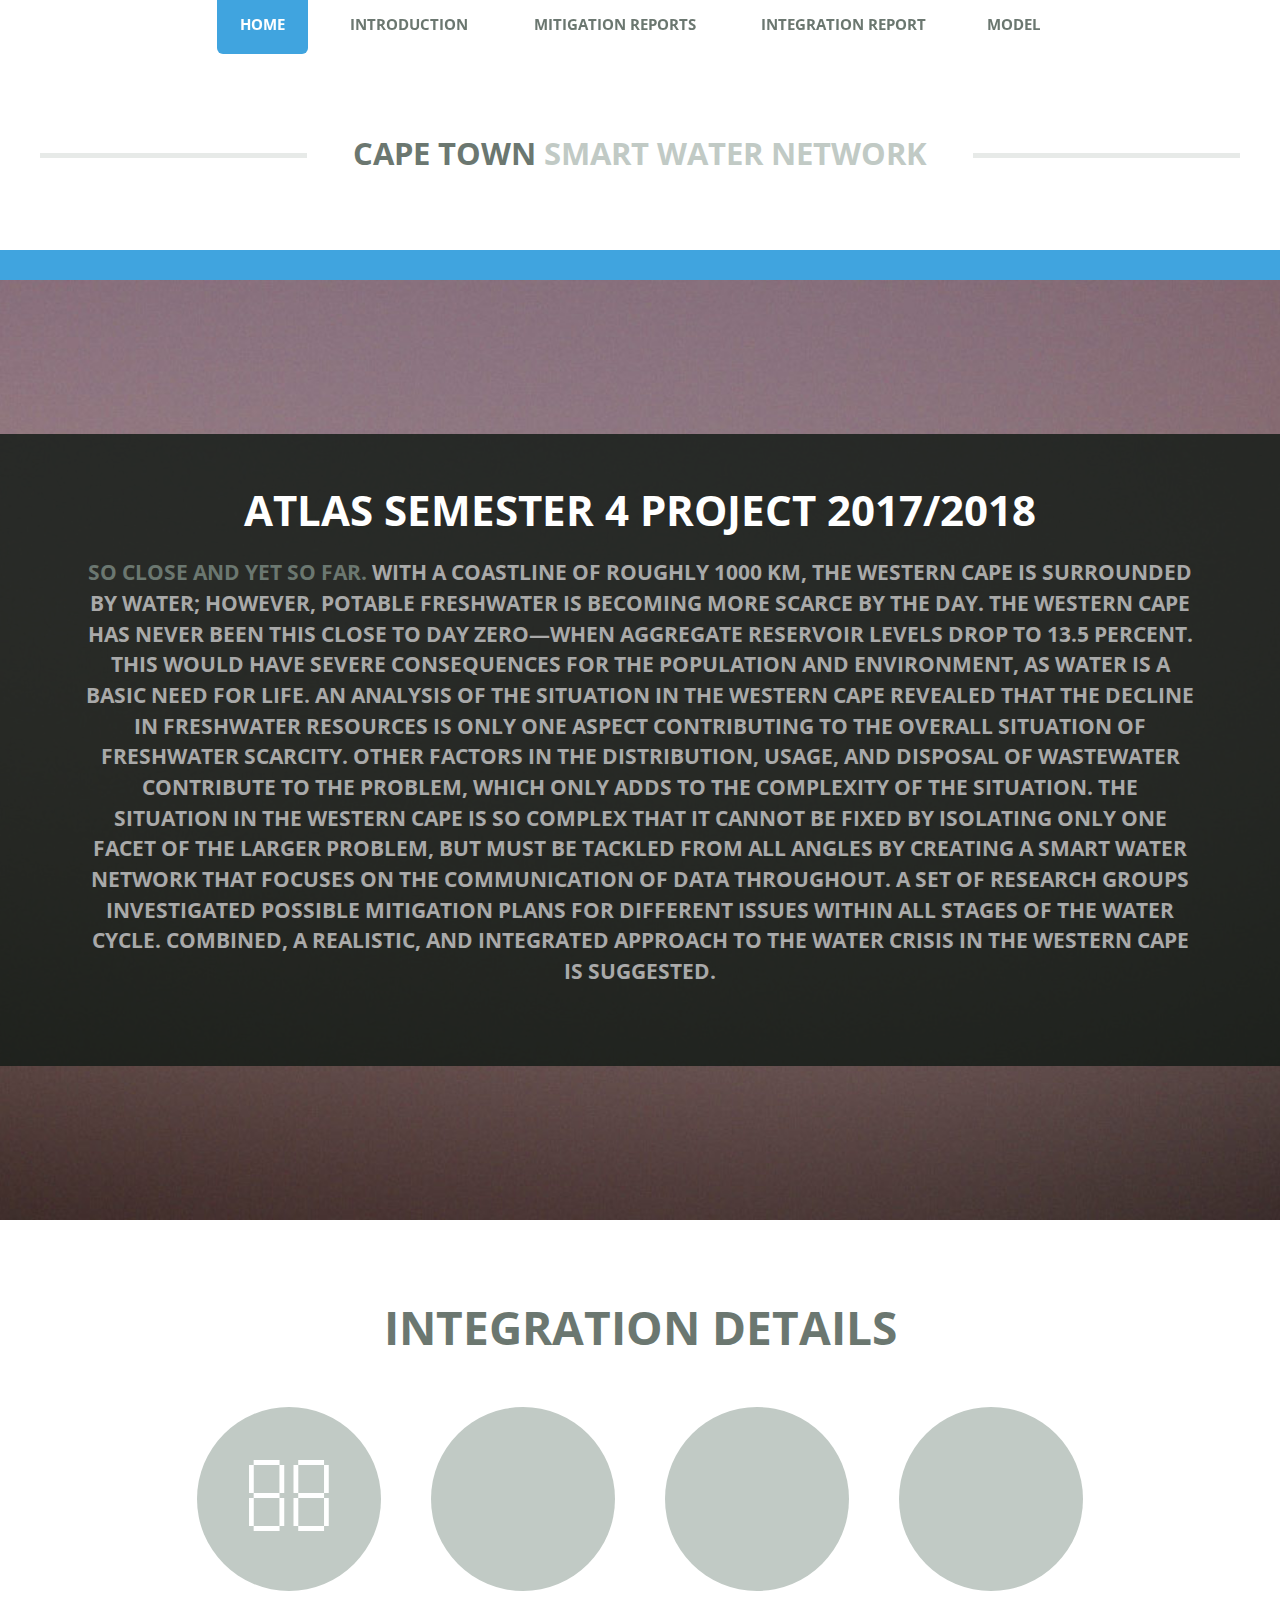
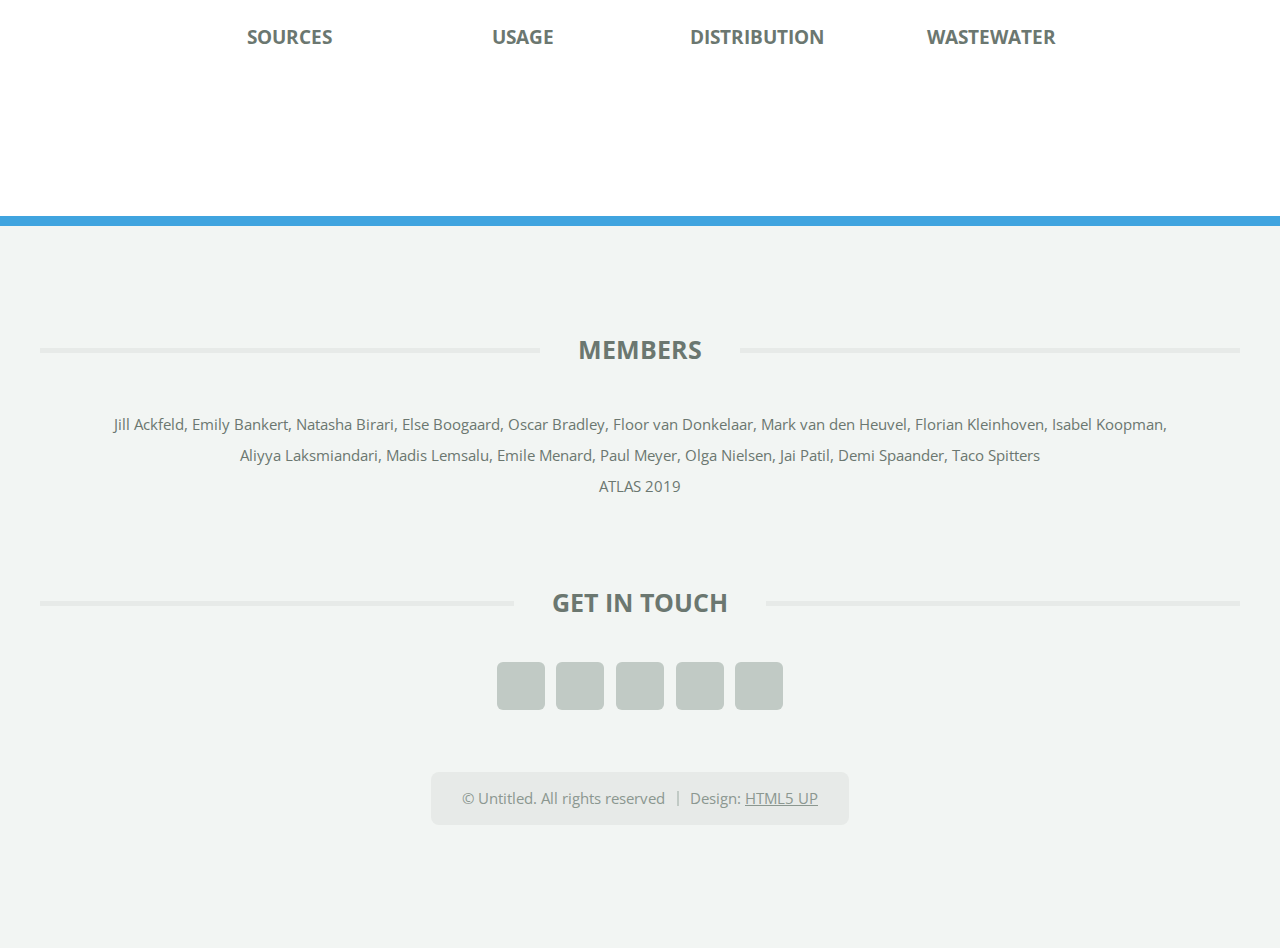
==== commit 35e82afa: "padding" ====
--- a/index.html
+++ b/index.html
@@ -54,7 +54,7 @@
 						<h2>ATLAS Semester 4 Project 2017/2018</h2>
 						
 
-						<p style="padding-left: auto;padding-right: 90px;"><font color="#A9A9A9"><b>So close and yet so far. </b> With a coastline of roughly 1000 km, the Western Cape is surrounded by water; however, potable freshwater is becoming more scarce by the day. The Western Cape has never been this close to Day Zero—when aggregate reservoir levels drop to 13.5 percent. This would have severe consequences for the population and environment, as water is a basic need for life.
+						<p><font color="#A9A9A9"><b>So close and yet so far. </b> With a coastline of roughly 1000 km, the Western Cape is surrounded by water; however, potable freshwater is becoming more scarce by the day. The Western Cape has never been this close to Day Zero—when aggregate reservoir levels drop to 13.5 percent. This would have severe consequences for the population and environment, as water is a basic need for life.
 An analysis of the situation in the Western Cape revealed that the decline in freshwater resources is only one aspect contributing to the overall situation of freshwater scarcity. Other factors in the distribution, usage, and disposal of wastewater contribute to the problem, which only adds to the complexity of the situation. The situation in the Western Cape is so complex that it cannot be fixed by isolating only one facet of the larger problem, but must be tackled from all angles by creating a smart water network that focuses on the communication of data throughout.  
 A set of research groups investigated possible mitigation plans for different issues within all stages of the water cycle. Combined, a realistic, and integrated approach to the water crisis in the Western Cape is suggested.
 							</font></p>
@@ -73,10 +73,10 @@
 										</header>						
 										</br>				
 										<ul class="special">
-											<li><a href="left-sidebar.html#sources" class="icon fa fa-tint"><span class="label">Sources</span></a></br><h3>Sources</h3></li>
-											<li><a href="left-sidebar.html#distribution" class="icon fa-tablet"><span class="label">Distribution</span></a></br><h3>Distribution</h3></li>
-											<li><a href="left-sidebar.html#usage" class="icon fa-flask"><span class="label">Usage</span></a></br><h3>Usage</h3></li>
-											<li><a href="left-sidebar.html#wastewater" class="icon fa-cog"><span class="label">Wastewater</span></a></br><h3>Wastewater</h3></li>
+											<li><a href="left-sidebar.html#sources" class="icon fa-search"><span class="label">Magnifier</span></a></br><h3>Sources</h3></li>
+											<li><a href="left-sidebar.html#distribution" class="icon fa-tablet"><span class="label">Tablet</span></a></br><h3>Usage</h3></li>
+											<li><a href="left-sidebar.html#usage" class="icon fa-flask"><span class="label">Flask</span></a></br><h3>Distribution</h3></li>
+											<li><a href="left-sidebar.html#wastewater" class="icon fa-cog"><span class="label">Cog?</span></a></br><h3>Wastewater</h3></li>
 										</ul>
 									</section>
 							</div>
--- a/assets/css/main.css
+++ b/assets/css/main.css
@@ -1677,27 +1677,7 @@
 			color: #575d59;
 		}
 
-		#banner .button {
-			-moz-transition: border-color .2s ease-in-out, color .2s ease-in-out;
-			-webkit-transition: border-color .2s ease-in-out, color .2s ease-in-out;
-			-ms-transition: border-color .2s ease-in-out, color .2s ease-in-out;
-			transition: border-color .2s ease-in-out, color .2s ease-in-out;
-			color: #b4b7b5;
-			background: transparent !important;
-			border: solid 4px #575d59;
-			border-color: rgba(87, 93, 89, 0.35);
-			border-radius: 16px;
-		}
-
-			#banner .button:hover {
-				color: #e4e7e5;
-				border-color: rgba(87, 93, 89, 0.75);
-			}
-
-			#banner .button:active {
-				color: #fff;
-				border-color: #616763;
-			}
+
 
 /* Footer */
 
@@ -1885,11 +1865,11 @@
 		/* Wrappers */
 
 			#banner-wrapper {
-				padding: 11em 0;
+				padding: 10em 0;
 			}
 
 			#main-wrapper {
-				border-top-width: 35px;
+				border-top-width: 30px;
 				border-bottom-width: 10px;
 			}
 
@@ -2070,7 +2050,7 @@
 
 				#banner p {
 					font-size: 1.35em;
-					margin: 0 0 1.25em 0;
+					margin: 0 4em 1.25em 4em;
 				}
 
 				#banner .button {
@@ -2416,7 +2396,6 @@
 
 			#banner {
 				padding: 2.5em 20px;
-				margin: 0 !important;
 			}
 
 				#banner h2 {
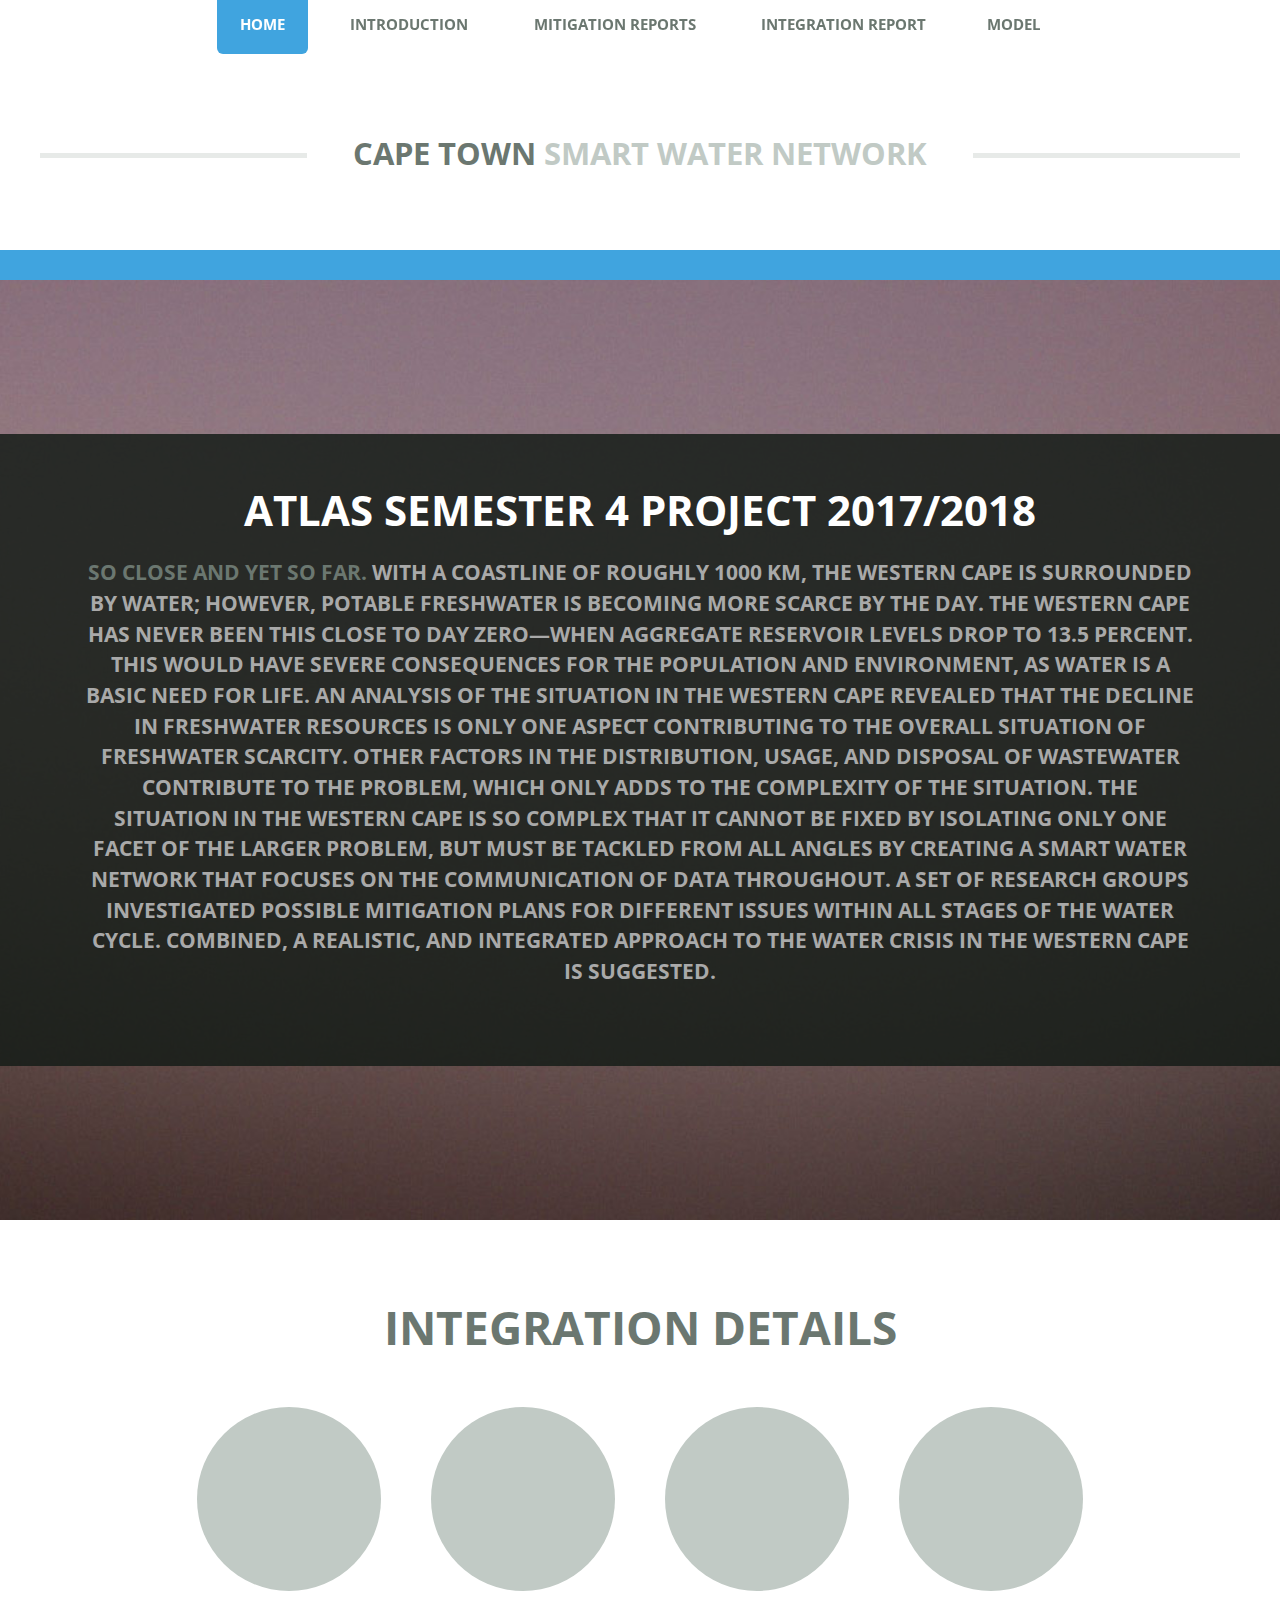
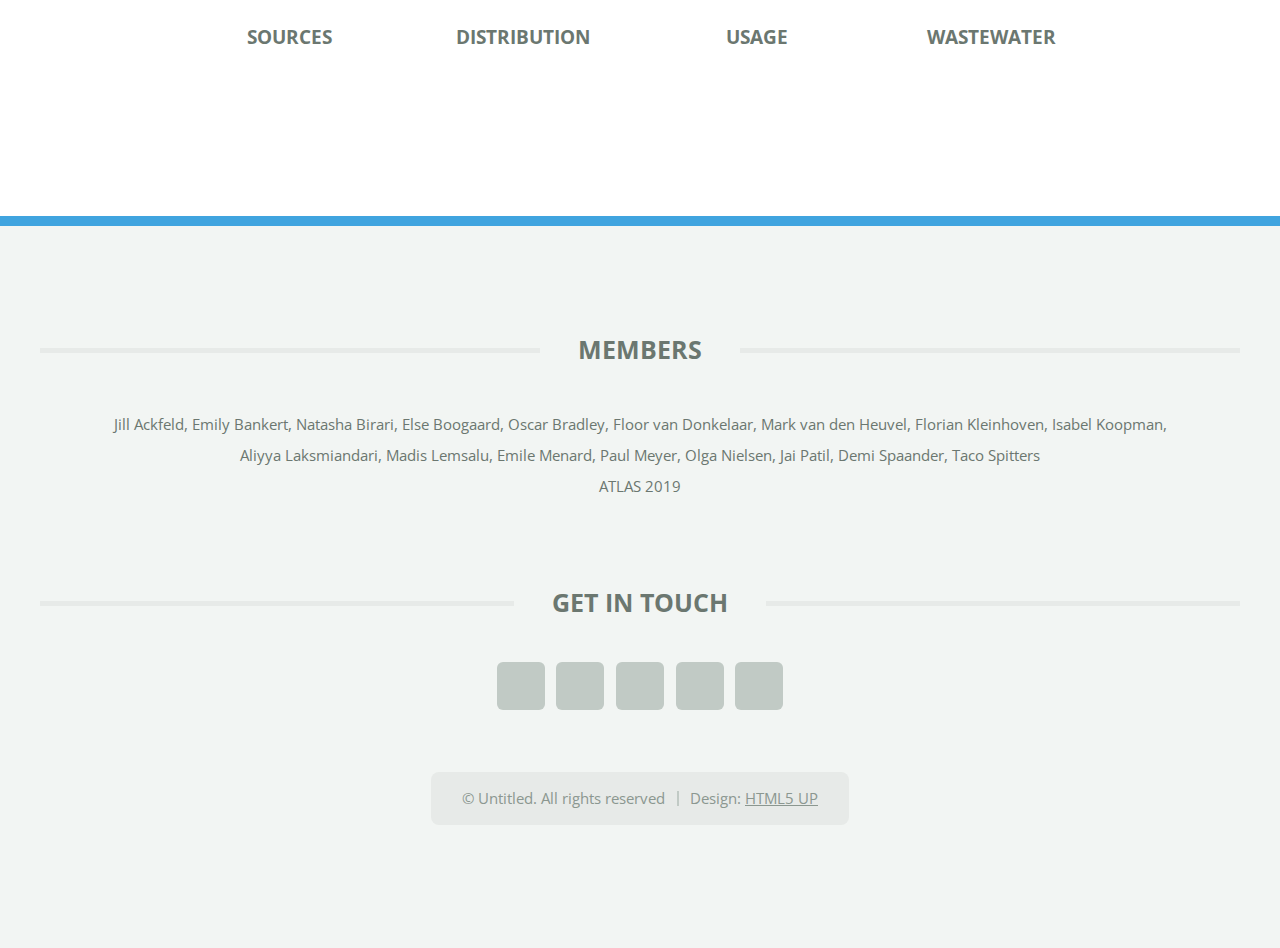
==== commit 12cd7ef2: "Merge branch 'master' of https://github.com/aliyyagaluh/semester4waterproject" ====
--- a/index.html
+++ b/index.html
@@ -73,10 +73,10 @@
 										</header>						
 										</br>				
 										<ul class="special">
-											<li><a href="left-sidebar.html#sources" class="icon fa-search"><span class="label">Magnifier</span></a></br><h3>Sources</h3></li>
-											<li><a href="left-sidebar.html#distribution" class="icon fa-tablet"><span class="label">Tablet</span></a></br><h3>Usage</h3></li>
-											<li><a href="left-sidebar.html#usage" class="icon fa-flask"><span class="label">Flask</span></a></br><h3>Distribution</h3></li>
-											<li><a href="left-sidebar.html#wastewater" class="icon fa-cog"><span class="label">Cog?</span></a></br><h3>Wastewater</h3></li>
+											<li><a href="left-sidebar.html#sources" class="icon fa fa-tint"><span class="label">Sources</span></a></br><h3>Sources</h3></li>
+											<li><a href="left-sidebar.html#distribution" class="icon fa-tablet"><span class="label">Distribution</span></a></br><h3>Distribution</h3></li>
+											<li><a href="left-sidebar.html#usage" class="icon fa-flask"><span class="label">Usage</span></a></br><h3>Usage</h3></li>
+											<li><a href="left-sidebar.html#wastewater" class="icon fa-industry"><span class="label">Wastewater</span></a></br><h3>Wastewater</h3></li>
 										</ul>
 									</section>
 							</div>
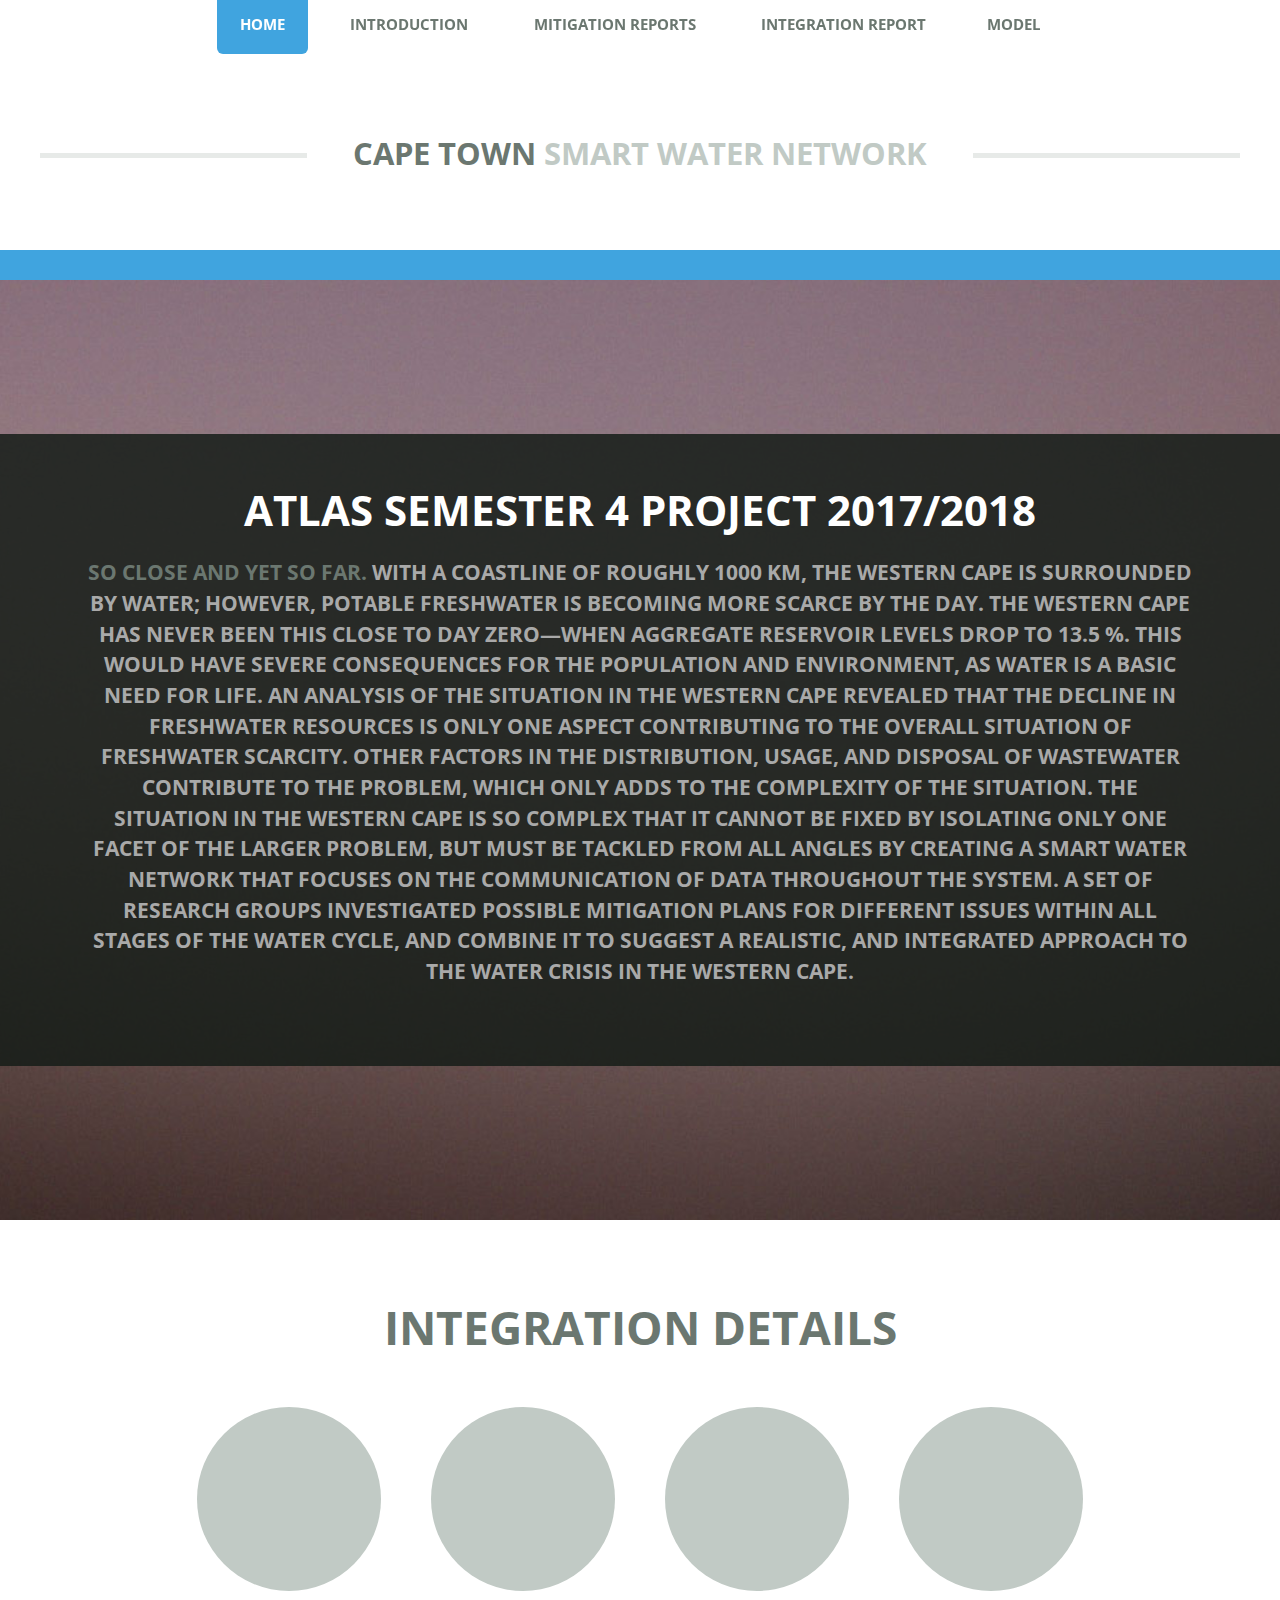
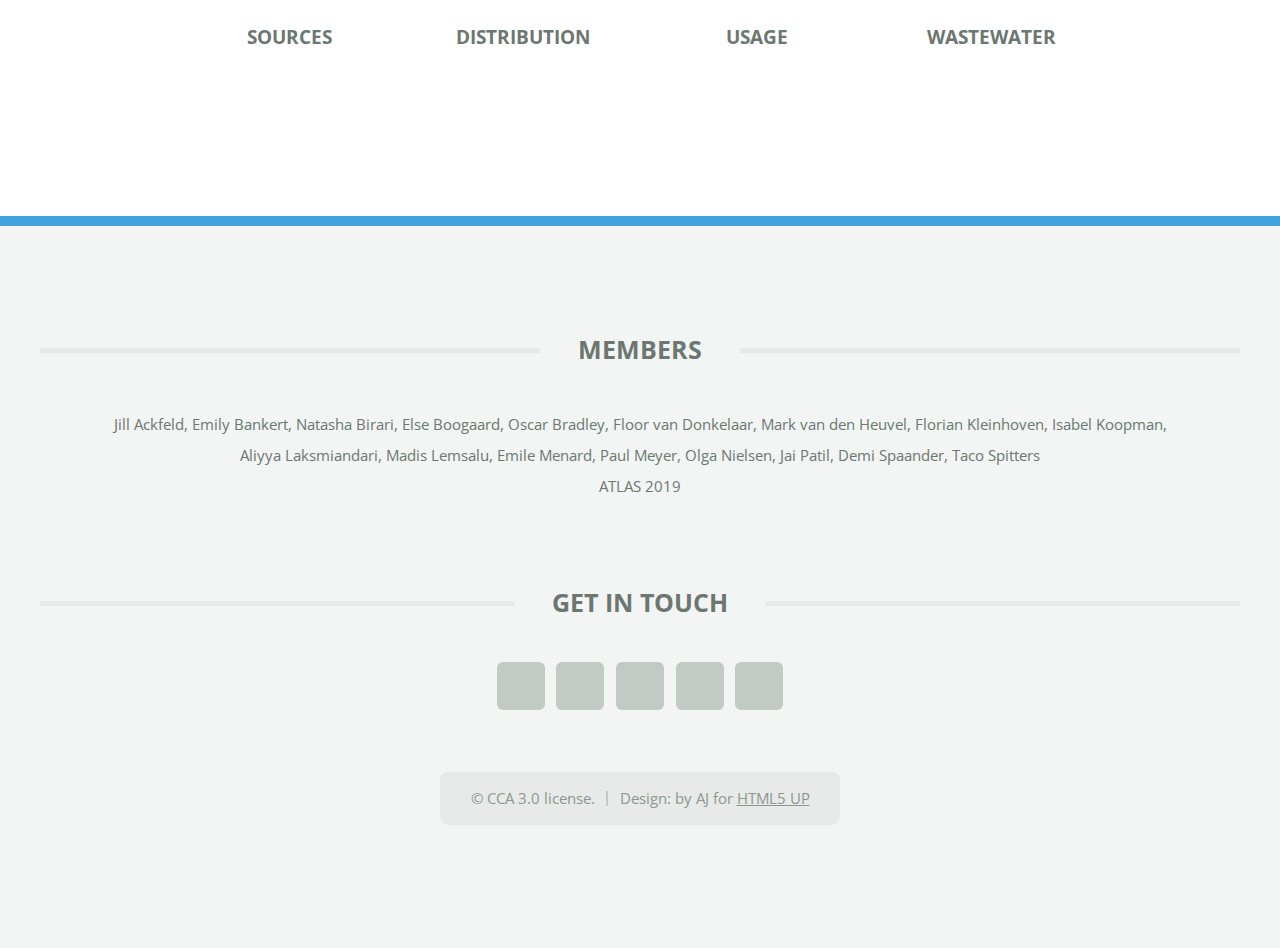
==== commit e4f912d0: "text changes" ====
--- a/index.html
+++ b/index.html
@@ -54,9 +54,9 @@
 						<h2>ATLAS Semester 4 Project 2017/2018</h2>
 						
 
-						<p><font color="#A9A9A9"><b>So close and yet so far. </b> With a coastline of roughly 1000 km, the Western Cape is surrounded by water; however, potable freshwater is becoming more scarce by the day. The Western Cape has never been this close to Day Zero—when aggregate reservoir levels drop to 13.5 percent. This would have severe consequences for the population and environment, as water is a basic need for life.
-An analysis of the situation in the Western Cape revealed that the decline in freshwater resources is only one aspect contributing to the overall situation of freshwater scarcity. Other factors in the distribution, usage, and disposal of wastewater contribute to the problem, which only adds to the complexity of the situation. The situation in the Western Cape is so complex that it cannot be fixed by isolating only one facet of the larger problem, but must be tackled from all angles by creating a smart water network that focuses on the communication of data throughout.  
-A set of research groups investigated possible mitigation plans for different issues within all stages of the water cycle. Combined, a realistic, and integrated approach to the water crisis in the Western Cape is suggested.
+						<p><font color="#A9A9A9"><b>So close and yet so far. </b> With a coastline of roughly 1000 km, the Western Cape is surrounded by water; however, potable freshwater is becoming more scarce by the day. The Western Cape has never been this close to Day Zero—when aggregate reservoir levels drop to 13.5 %. This would have severe consequences for the population and environment, as water is a basic need for life.
+An analysis of the situation in the Western Cape revealed that the decline in freshwater resources is only one aspect contributing to the overall situation of freshwater scarcity. Other factors in the distribution, usage, and disposal of wastewater contribute to the problem, which only adds to the complexity of the situation. The situation in the Western Cape is so complex that it cannot be fixed by isolating only one facet of the larger problem, but must be tackled from all angles by creating a smart water network that focuses on the communication of data throughout the system.  
+A set of research groups investigated possible mitigation plans for different issues within all stages of the water cycle, and combine it to suggest a realistic, and integrated approach to the water crisis in the Western Cape.
 							</font></p>
 					</section>
 				</div>
@@ -74,9 +74,9 @@
 										</br>				
 										<ul class="special">
 											<li><a href="left-sidebar.html#sources" class="icon fa fa-tint"><span class="label">Sources</span></a></br><h3>Sources</h3></li>
-											<li><a href="left-sidebar.html#distribution" class="icon fa-tablet"><span class="label">Distribution</span></a></br><h3>Distribution</h3></li>
-											<li><a href="left-sidebar.html#usage" class="icon fa-flask"><span class="label">Usage</span></a></br><h3>Usage</h3></li>
-											<li><a href="left-sidebar.html#wastewater" class="icon fa-industry"><span class="label">Wastewater</span></a></br><h3>Wastewater</h3></li>
+											<li><a href="left-sidebar.html#distribution" class="icon fa fa-code-fork"><span class="label">Distribution</span></a></br><h3>Distribution</h3></li>
+											<li><a href="left-sidebar.html#usage" class="icon fa fa-leaf"><span class="label">Usage</span></a></br><h3>Usage</h3></li>
+											<li><a href="left-sidebar.html#wastewater" class="icon fa fa-industry"><span class="label">Wastewater</span></a></br><h3>Wastewater</h3></li>
 										</ul>
 									</section>
 							</div>
@@ -121,7 +121,7 @@
 					<!-- Copyright -->
 						<div id="copyright">
 							<ul class="menu">
-								<li>&copy; Untitled. All rights reserved</li><li>Design: <a href="http://html5up.net">HTML5 UP</a></li>
+								<li>&copy; CCA 3.0 license.</li><li>Design: by AJ for <a href="http://html5up.net">HTML5 UP</a></li>
 							</ul>
 						</div>
 				</footer>
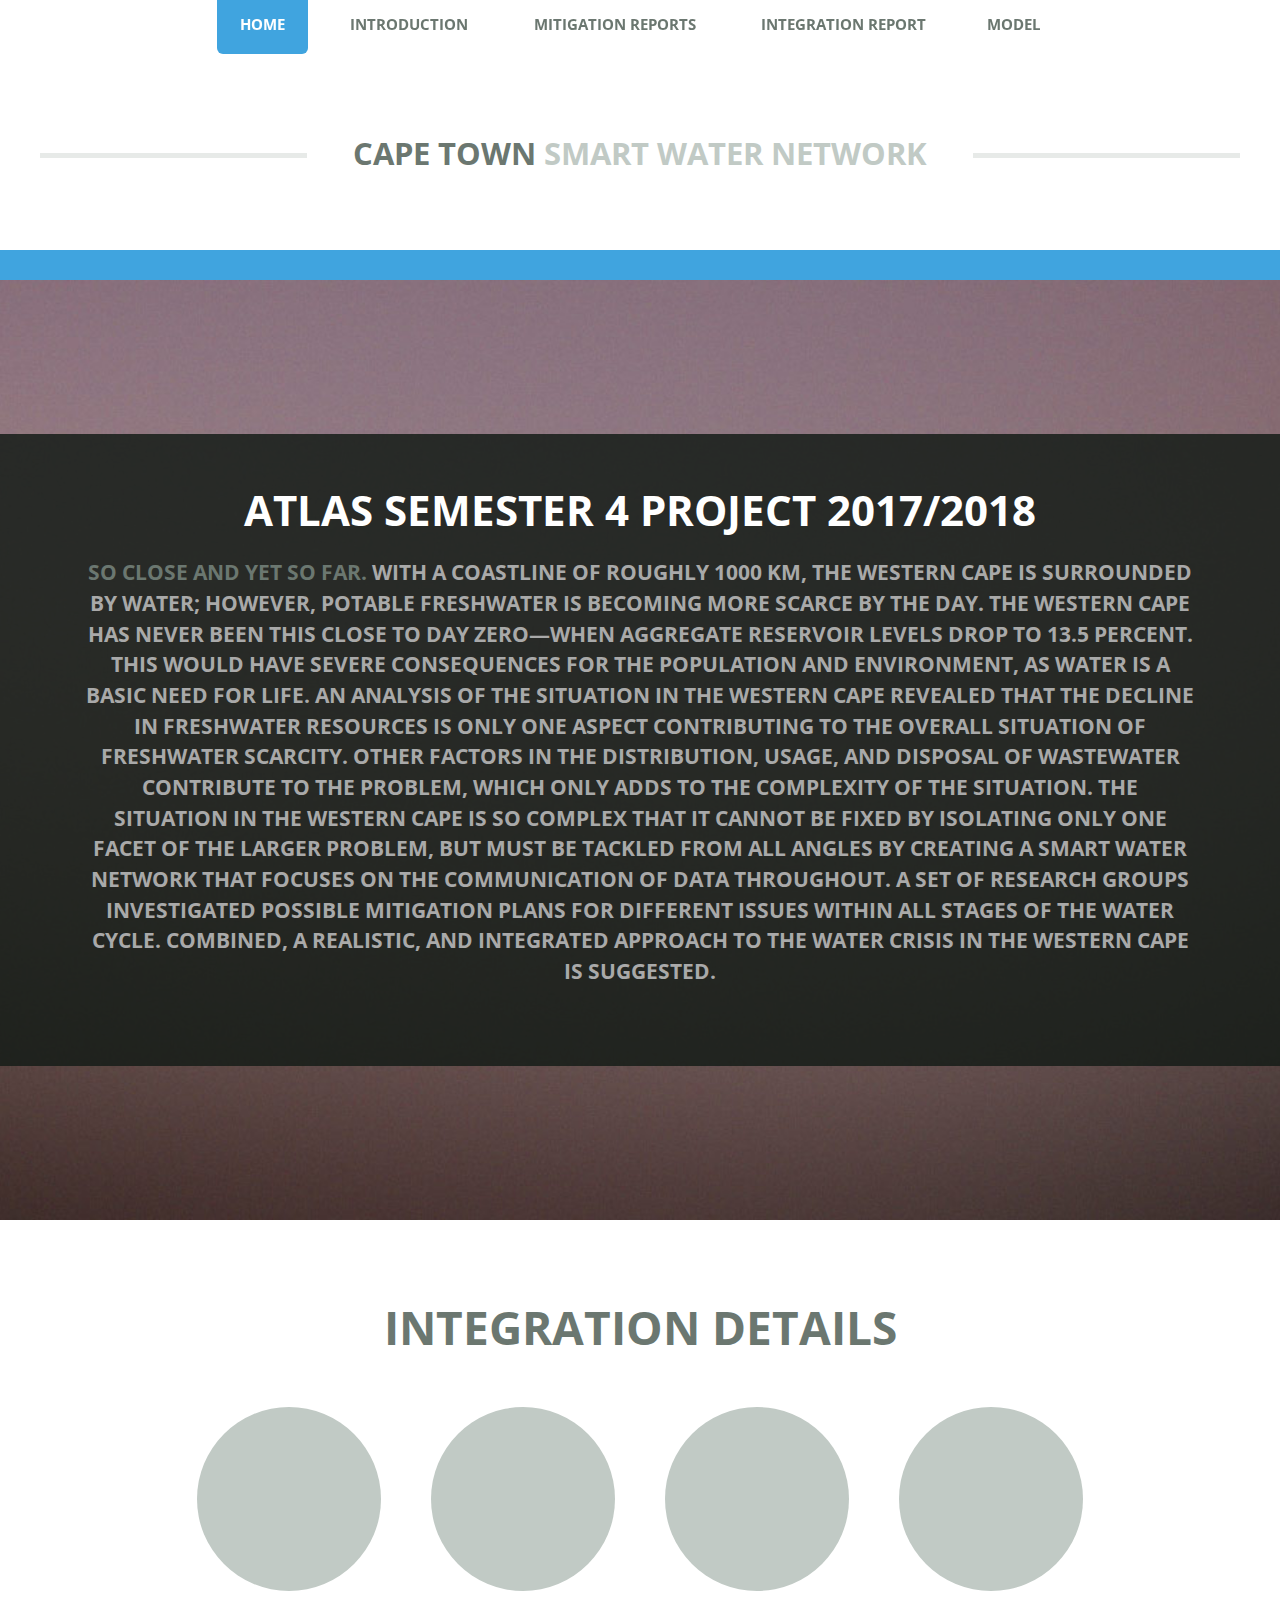
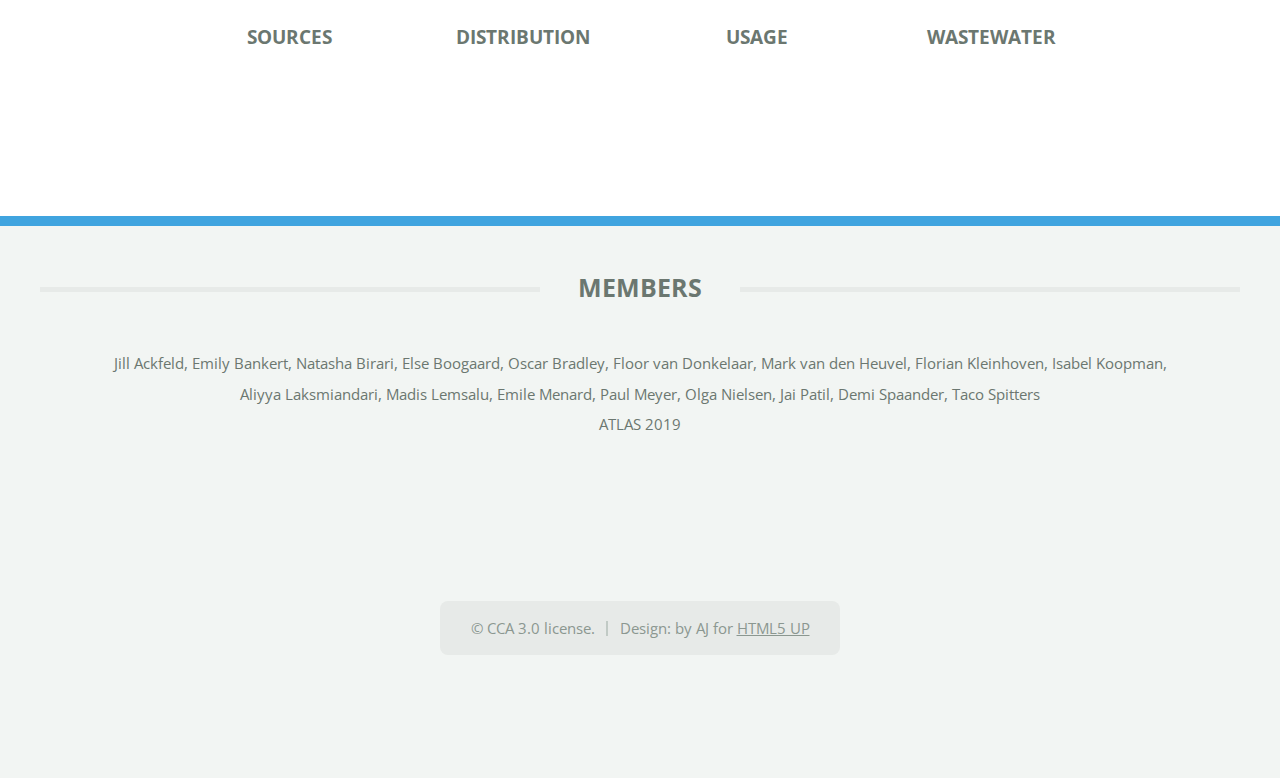
==== commit c469c413: "Revert "Merge branch 'master' of https://github.com/aliyyagaluh/semester4waterproject"" ====
--- a/index.html
+++ b/index.html
@@ -54,9 +54,9 @@
 						<h2>ATLAS Semester 4 Project 2017/2018</h2>
 						
 
-						<p><font color="#A9A9A9"><b>So close and yet so far. </b> With a coastline of roughly 1000 km, the Western Cape is surrounded by water; however, potable freshwater is becoming more scarce by the day. The Western Cape has never been this close to Day Zero—when aggregate reservoir levels drop to 13.5 %. This would have severe consequences for the population and environment, as water is a basic need for life.
-An analysis of the situation in the Western Cape revealed that the decline in freshwater resources is only one aspect contributing to the overall situation of freshwater scarcity. Other factors in the distribution, usage, and disposal of wastewater contribute to the problem, which only adds to the complexity of the situation. The situation in the Western Cape is so complex that it cannot be fixed by isolating only one facet of the larger problem, but must be tackled from all angles by creating a smart water network that focuses on the communication of data throughout the system.  
-A set of research groups investigated possible mitigation plans for different issues within all stages of the water cycle, and combine it to suggest a realistic, and integrated approach to the water crisis in the Western Cape.
+						<p><font color="#A9A9A9"><b>So close and yet so far. </b> With a coastline of roughly 1000 km, the Western Cape is surrounded by water; however, potable freshwater is becoming more scarce by the day. The Western Cape has never been this close to Day Zero—when aggregate reservoir levels drop to 13.5 percent. This would have severe consequences for the population and environment, as water is a basic need for life.
+An analysis of the situation in the Western Cape revealed that the decline in freshwater resources is only one aspect contributing to the overall situation of freshwater scarcity. Other factors in the distribution, usage, and disposal of wastewater contribute to the problem, which only adds to the complexity of the situation. The situation in the Western Cape is so complex that it cannot be fixed by isolating only one facet of the larger problem, but must be tackled from all angles by creating a smart water network that focuses on the communication of data throughout.  
+A set of research groups investigated possible mitigation plans for different issues within all stages of the water cycle. Combined, a realistic, and integrated approach to the water crisis in the Western Cape is suggested.
 							</font></p>
 					</section>
 				</div>
@@ -104,7 +104,7 @@
 						<div class="12u">
 
 							<!-- Contact -->
-								<section>
+								<section style="display:none">
 									<h2 class="major"><span>Get in touch</span></h2>
 									<ul class="contact">
 										<li><a class="icon fa-facebook" href="#"><span class="label">Facebook</span></a></li>
--- a/assets/css/main.css
+++ b/assets/css/main.css
@@ -2067,7 +2067,7 @@
 
 			#footer {
 				text-align: center;
-				padding: 8em 0 8em 0;
+				padding: 4em 0 8em 0;
 			}
 
 				#footer h2.major {
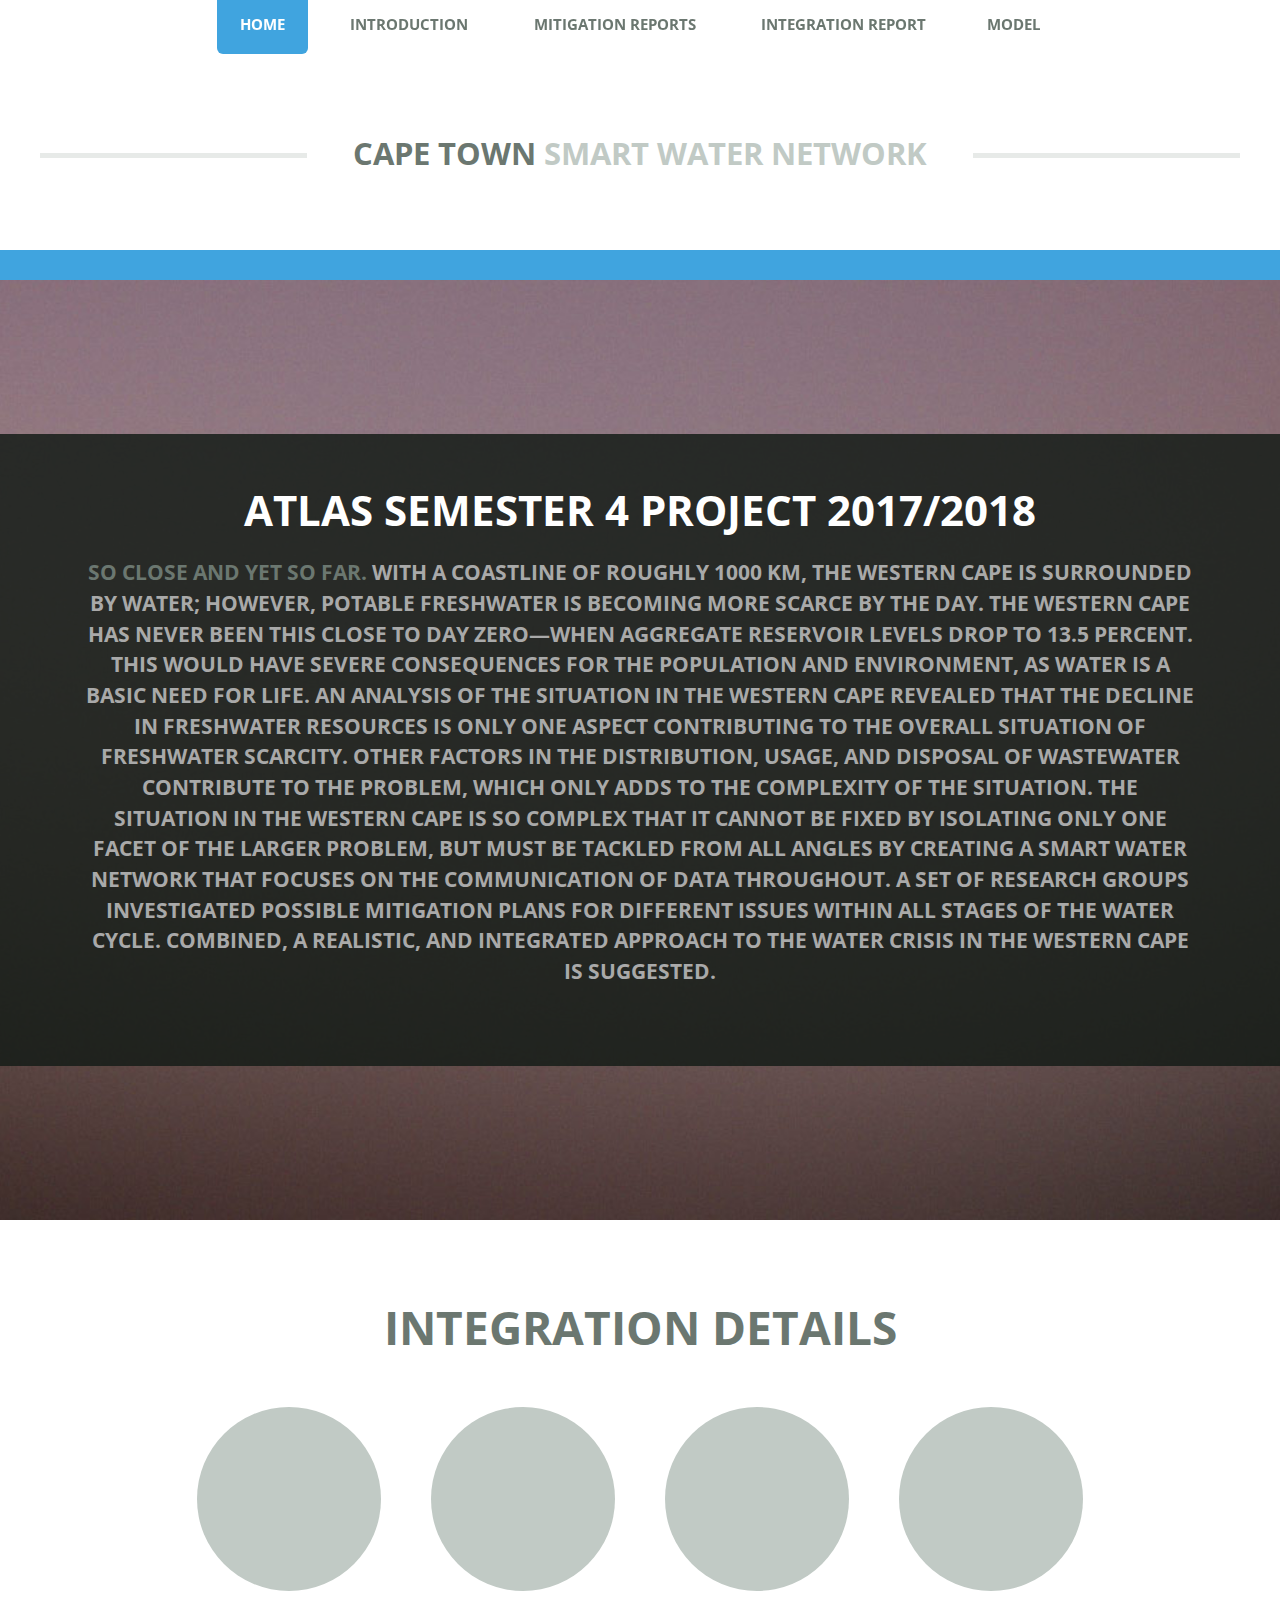
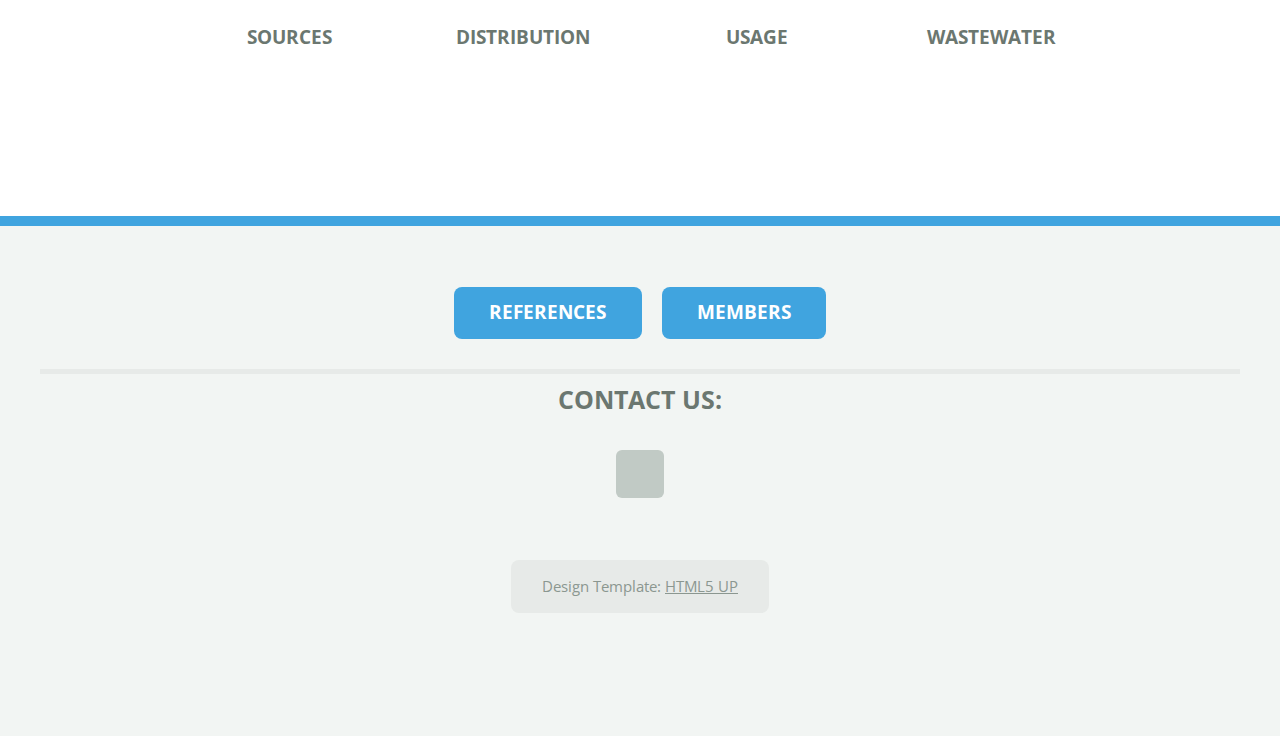
==== commit 88e0f805: "footrers for intro and index" ====
--- a/index.html
+++ b/index.html
@@ -92,27 +92,20 @@
 
 							<!-- About -->
 								<section>
-									<h2 class="major"><span>Members</span></h2>
-									<p>
-									Jill Ackfeld, Emily Bankert, Natasha Birari, Else Boogaard, Oscar Bradley, Floor van Donkelaar, Mark van den Heuvel, Florian Kleinhoven, Isabel Koopman, </br>Aliyya Laksmiandari, Madis Lemsalu, Emile Menard, Paul Meyer, Olga Nielsen, Jai Patil, Demi Spaander, Taco Spitters   
-									</br> ATLAS 2019</p>
-								</section>
 
-						</div>
-					</div>
-					<div class="row 200%">
-						<div class="12u">
+								<div class="btn-toolbar"">
 
-							<!-- Contact -->
-								<section style="display:none">
-									<h2 class="major"><span>Get in touch</span></h2>
-									<ul class="contact">
-										<li><a class="icon fa-facebook" href="#"><span class="label">Facebook</span></a></li>
-										<li><a class="icon fa-twitter" href="#"><span class="label">Twitter</span></a></li>
-										<li><a class="icon fa-instagram" href="#"><span class="label">Instagram</span></a></li>
-										<li><a class="icon fa-dribbble" href="#"><span class="label">Dribbble</span></a></li>
-										<li><a class="icon fa-google-plus" href="#"><span class="label">Google+</span></a></li>
-									</ul>
+									
+																<a href="#" class="button">References</a>
+																&nbsp; &nbsp;
+																<a href="#" class="button">Members</a>									
+																	<br></br>
+								</div>
+									<h2 class="major" style="padding: 10px;">Contact Us:</h2>							
+								<ul class="contact">
+									<li><a class="icon fa-google-plus" href="#"><span class="label">Google+</span></a></li>
+								</ul>
+
 								</section>
 
 						</div>
@@ -121,9 +114,10 @@
 					<!-- Copyright -->
 						<div id="copyright">
 							<ul class="menu">
-								<li>&copy; CCA 3.0 license.</li><li>Design: by AJ for <a href="http://html5up.net">HTML5 UP</a></li>
+								<li>Design Template: <a href="http://html5up.net">HTML5 UP</a></li>
 							</ul>
 						</div>
+
 				</footer>
 		</div>
 
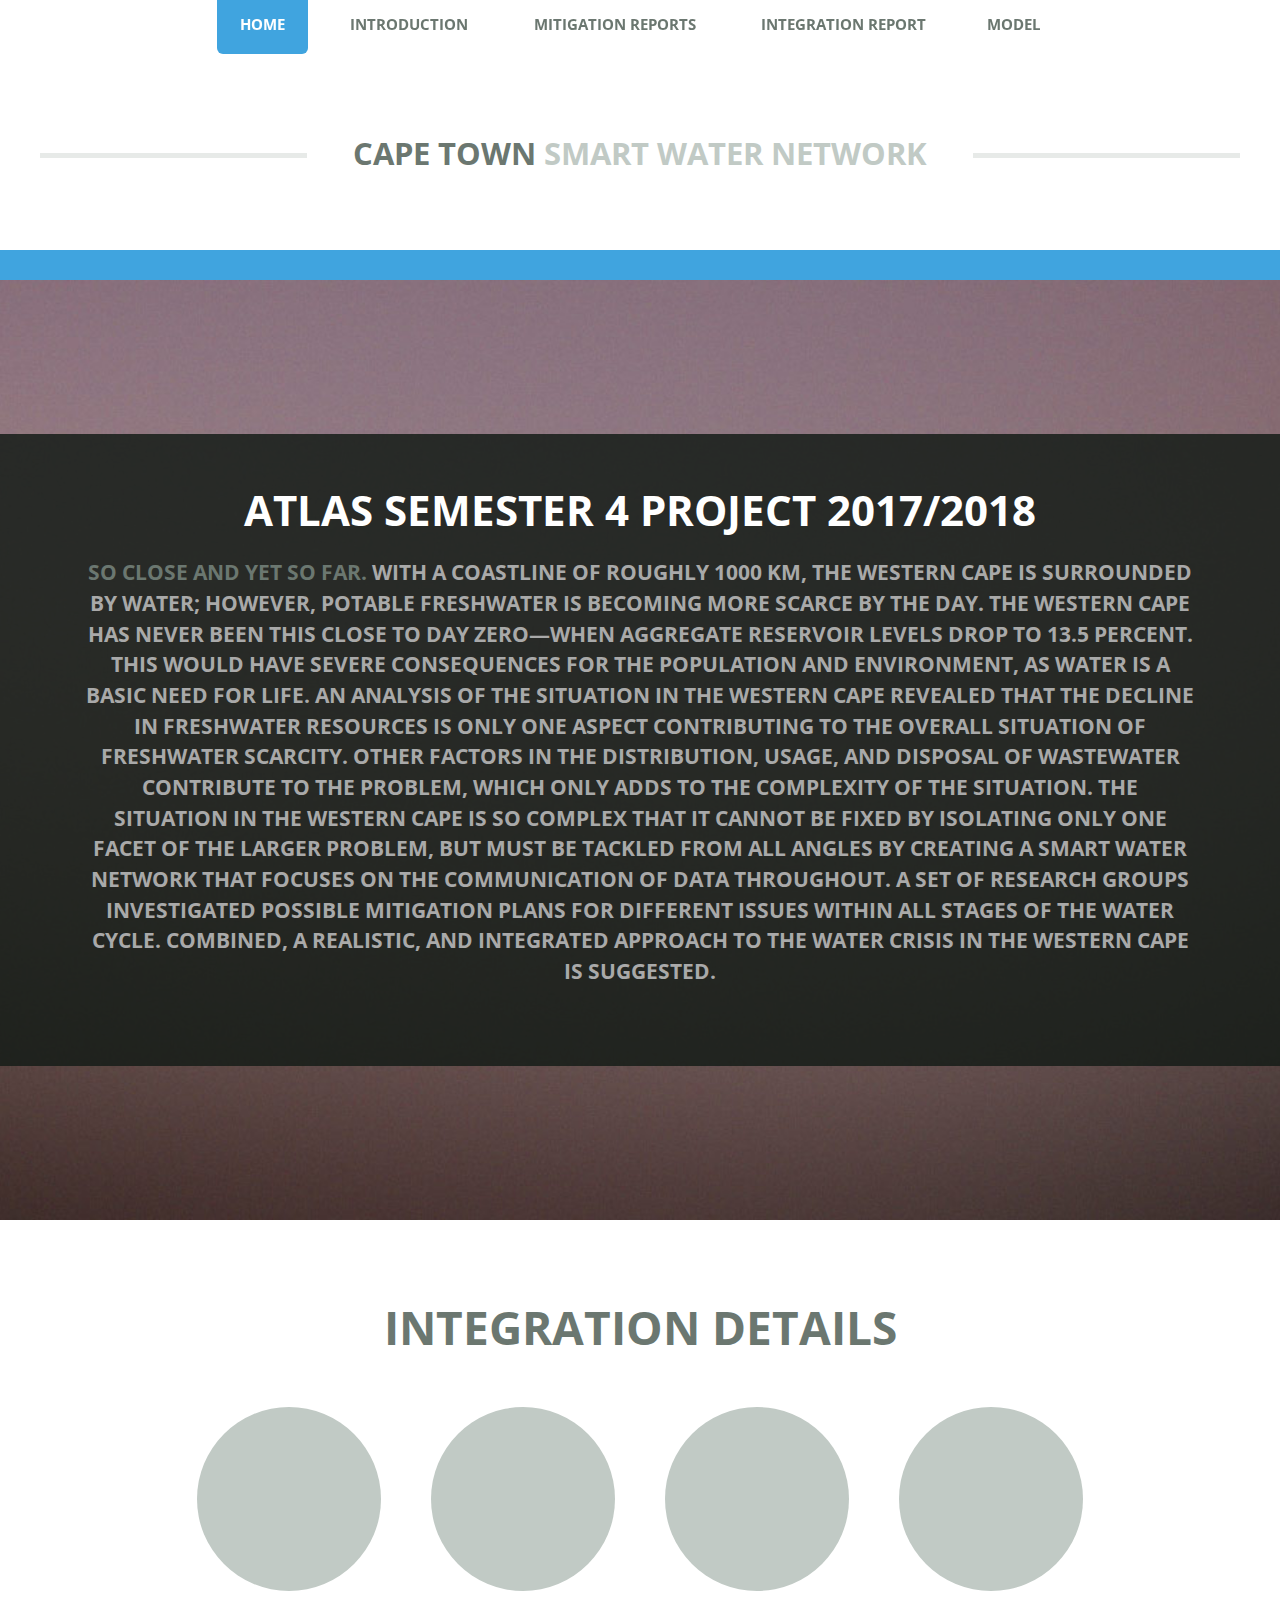
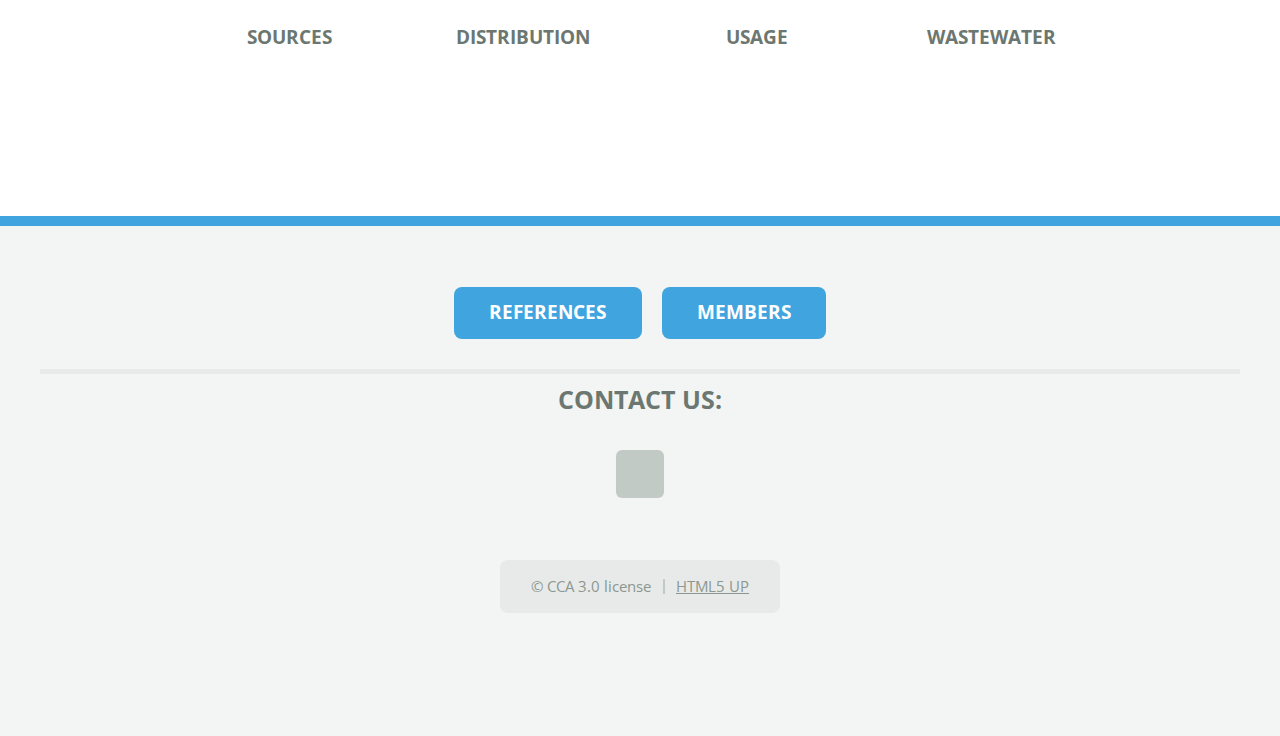
==== commit 32b8572a: "Update index.html" ====
--- a/index.html
+++ b/index.html
@@ -35,7 +35,7 @@
 							<a href="main-page-mitigation.html">Mitigation Reports</a>
 							<ul>
 								<li><a href="main-page-mitigation.html#1">Forecasting Water Security</a></li>
-								<li><a href="main-page-mitigation.html#2">Governance Assessment Tool</a></li>
+								<li><a href="main-page-mitigation.html#2">Governance Assessment</a></li>
 								<li><a href="main-page-mitigation.html#3">Urban Water Use Reduction</a></li>
 								<li><a href="main-page-mitigation.html#4">Desalination Technology</a></li>
 								<li><a href="main-page-mitigation.html#5">Wastewater Treatment</a></li>
@@ -114,7 +114,7 @@
 					<!-- Copyright -->
 						<div id="copyright">
 							<ul class="menu">
-								<li>Design Template: <a href="http://html5up.net">HTML5 UP</a></li>
+										<li>&copy; CCA 3.0 license</li><li><a href="http://html5up.net">HTML5 UP</a></li>
 							</ul>
 						</div>
 
